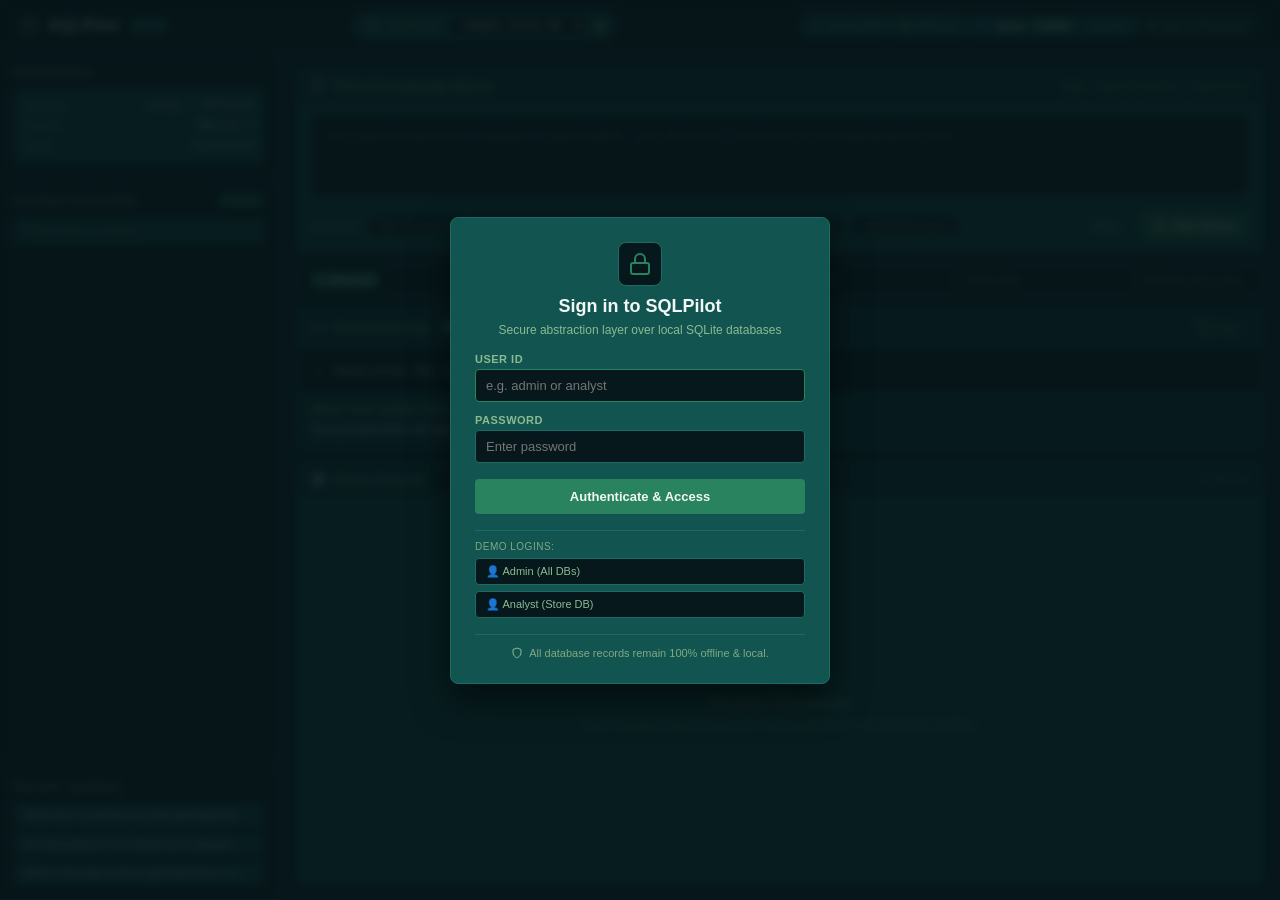
==== public/index.html @ c1fac446 "feat: add OpenAI and Claude providers, polish UI, and enable Vercel deployment" ====
<!DOCTYPE html>
<html lang="en">
<head>
  <meta charset="UTF-8">
  <meta name="viewport" content="width=device-width, initial-scale=1.0">
  <title>SQLPilot — Database Workspace</title>
  <link rel="stylesheet" href="styles.css?v=2.4">
</head>
<body>
  <div class="app-layout">
    <!-- Top Application Bar -->
    <header class="app-header">
      <div class="header-brand">
        <span class="brand-icon">
          <svg width="18" height="18" viewBox="0 0 24 24" fill="none" stroke="currentColor" stroke-width="2" stroke-linecap="round" stroke-linejoin="round">
            <ellipse cx="12" cy="5" rx="9" ry="3"></ellipse>
            <path d="M21 12c0 1.66-4 3-9 3s-9-1.34-9-3"></path>
            <path d="M3 5v14c0 1.66 4 3 9 3s9-1.34 9-3V5"></path>
          </svg>
        </span>
        <h1 class="brand-title">SQLPilot</h1>
        <span class="app-version">v2.0</span>
      </div>

      <div class="header-center">
        <!-- Database Switcher Dropdown -->
        <div class="active-db-pill">
          <span class="db-icon">
            <svg width="14" height="14" viewBox="0 0 24 24" fill="none" stroke="currentColor" stroke-width="2">
              <rect x="3" y="3" width="18" height="18" rx="2" ry="2"></rect>
              <line x1="3" y1="9" x2="21" y2="9"></line>
              <line x1="9" y1="21" x2="9" y2="9"></line>
            </svg>
          </span>
          <span class="db-label">Database:</span>
          <select id="dbSelect" class="db-select" title="Switch Authorized Database">
            <option value="sample_store.db">sample_store.db</option>
          </select>
          <span class="status-indicator-dot connected" id="dbStatusDot" title="Connected"></span>
        </div>
      </div>

      <div class="header-status">
        <!-- Connect / Upload DB Button -->
        <button class="btn-header-action" id="btnOpenUploadModal" title="Connect your custom SQLite database">
          <svg width="13" height="13" viewBox="0 0 24 24" fill="none" stroke="currentColor" stroke-width="2">
            <path d="M21 15v4a2 2 0 0 1-2 2H5a2 2 0 0 1-2-2v-4"></path>
            <polyline points="17 8 12 3 7 8"></polyline>
            <line x1="12" y1="3" x2="12" y2="15"></line>
          </svg>
          <span>Upload DB</span>
        </button>

        <!-- User LLM Settings Button -->
        <button class="btn-header-action" id="btnOpenSettingsModal" title="Configure your own LLM API Key">
          <svg width="13" height="13" viewBox="0 0 24 24" fill="none" stroke="currentColor" stroke-width="2">
            <circle cx="12" cy="12" r="3"></circle>
            <path d="M19.4 15a1.65 1.65 0 0 0 .33 1.82l.06.06a2 2 0 0 1 0 2.83 2 2 0 0 1-2.83 0l-.06-.06a1.65 1.65 0 0 0-1.82-.33 1.65 1.65 0 0 0-1 1.51V21a2 2 0 0 1-2 2 2 2 0 0 1-2-2v-.09A1.65 1.65 0 0 0 9 19.4a1.65 1.65 0 0 0-1.82.33l-.06.06a2 2 0 0 1-2.83 0 2 2 0 0 1 0-2.83l.06-.06a1.65 1.65 0 0 0 .33-1.82 1.65 1.65 0 0 0-1.51-1H3a2 2 0 0 1-2-2 2 2 0 0 1 2-2h.09A1.65 1.65 0 0 0 4.6 9a1.65 1.65 0 0 0-.33-1.82l-.06-.06a2 2 0 0 1 0-2.83 2 2 0 0 1 2.83 0l.06.06a1.65 1.65 0 0 0 1.82.33H9a1.65 1.65 0 0 0 1-1.51V3a2 2 0 0 1 2-2 2 2 0 0 1 2 2v.09a1.65 1.65 0 0 0 1 1.51 1.65 1.65 0 0 0 1.82-.33l.06-.06a2 2 0 0 1 2.83 0 2 2 0 0 1 0 2.83l-.06.06a1.65 1.65 0 0 0-.33 1.82V9a1.65 1.65 0 0 0 1.51 1H21a2 2 0 0 1 2 2 2 2 0 0 1-2 2h-.09a1.65 1.65 0 0 0-1.51 1z"></path>
          </svg>
          <span>API Key</span>
        </button>

        <!-- User Profile & Logout -->
        <div class="user-badge" id="userBadge">
          <span class="user-avatar">👤</span>
          <span class="user-name" id="userName">admin</span>
          <span class="role-tag" id="userRole">Admin</span>
          <button class="btn-logout" id="btnLogout" title="Log out of SQLPilot">Log out</button>
        </div>

        <span class="system-status-badge" id="systemStateBadge">
          <span class="status-dot"></span>
          <span id="systemStateText">Ready</span>
        </span>
      </div>
    </header>

    <!-- Workspace Body: Sidebar + Query Console -->
    <div class="workspace-body">
      <!-- Left Sidebar: Workspace & Schema Explorer -->
      <aside class="sidebar">
        <div class="sidebar-section">
          <div class="sidebar-header">
            <span class="sidebar-title">Workspace</span>
          </div>

          <div class="workspace-card">
            <div class="workspace-card-row">
              <span class="meta-label">Storage</span>
              <span class="meta-value">Local / Offline</span>
            </div>
            <div class="workspace-card-row">
              <span class="meta-label">Dialect</span>
              <span class="meta-value">SQLite 3</span>
            </div>
            <div class="workspace-card-row">
              <span class="meta-label">State</span>
              <span class="status-text connected" id="connectionStateLabel">Connected</span>
            </div>
          </div>
        </div>

        <!-- Schema / Table Explorer -->
        <div class="sidebar-section schema-section">
          <div class="sidebar-header">
            <span class="sidebar-title">Schema Explorer</span>
            <span class="table-count-badge" id="tableCountBadge">5 tables</span>
          </div>

          <div class="schema-search-container">
            <input type="text" id="schemaSearchInput" class="schema-search-input" placeholder="Filter tables or columns...">
          </div>

          <div class="schema-tree" id="schemaTree">
            <!-- Dynamically populated tables & columns -->
          </div>
        </div>

        <!-- Recent Queries -->
        <div class="sidebar-section recent-section">
          <div class="sidebar-header">
            <span class="sidebar-title">Recent Queries</span>
          </div>
          <div class="recent-list" id="recentList">
            <!-- Dynamically populated or default chips -->
          </div>
        </div>
      </aside>

      <!-- Main Query Console -->
      <main class="query-console">
        <!-- Natural-Language Query Box -->
        <section class="console-card prompt-card">
          <div class="card-header">
            <div class="card-header-left">
              <svg width="15" height="15" viewBox="0 0 24 24" fill="none" stroke="currentColor" stroke-width="2">
                <path d="M21 15a2 2 0 0 1-2 2H7l-4 4V5a2 2 0 0 1 2-2h14a2 2 0 0 1 2 2z"></path>
              </svg>
              <h2 class="card-title">Natural-Language Query</h2>
            </div>
            <span class="hint-text">Shift + Enter for new line • Enter to run</span>
          </div>

          <div class="input-wrapper">
            <textarea
              id="queryInput"
              class="query-textarea"
              placeholder="Ask a question about your database in plain English... (e.g. Show top 5 customers by total spending this year)"
              rows="3"
            ></textarea>
          </div>

          <div class="prompt-footer">
            <div class="sample-queries" id="sampleQueriesBar">
              <span class="sample-label">Examples:</span>
              <button class="sample-chip" data-sample="read">Top 5 customers</button>
              <button class="sample-chip" data-sample="filter">Electronics products</button>
              <button class="sample-chip" data-sample="dml">Update stock quantity</button>
              <button class="sample-chip" data-sample="destructive">Drop table payments</button>
              <button class="sample-chip" data-sample="error">Invalid table query</button>
            </div>

            <div class="action-buttons">
              <button class="btn btn-secondary" id="btnClearPrompt">Clear</button>
              <button class="btn btn-primary" id="btnRunQuery">
                <svg width="14" height="14" viewBox="0 0 24 24" fill="none" stroke="currentColor" stroke-width="2">
                  <polygon points="5 3 19 12 5 21 5 3"></polygon>
                </svg>
                <span>Run Query</span>
              </button>
            </div>
          </div>
        </section>

        <!-- Progress / Workflow Bar -->
        <div class="workflow-stepper" id="workflowStepper">
          <div class="step-item active" id="stepInput">1. Request</div>
          <div class="step-arrow">→</div>
          <div class="step-item" id="stepGen">2. Schema Retrieval &amp; SQL</div>
          <div class="step-arrow">→</div>
          <div class="step-item" id="stepVal">3. SQLGlot Validation</div>
          <div class="step-arrow">→</div>
          <div class="step-item" id="stepSafety">4. Safety Gate</div>
          <div class="step-arrow">→</div>
          <div class="step-item" id="stepExec">5. Database Execution</div>
        </div>

        <!-- Generated SQL Display Panel -->
        <section class="console-card sql-card" id="sqlPanel">
          <div class="card-header">
            <div class="card-header-left">
              <svg width="15" height="15" viewBox="0 0 24 24" fill="none" stroke="currentColor" stroke-width="2">
                <polyline points="16 18 22 12 16 6"></polyline>
                <polyline points="8 6 2 12 8 18"></polyline>
              </svg>
              <h2 class="card-title">Generated SQL</h2>
              <span class="safety-badge" id="safetyBadge">READ</span>
            </div>

            <div class="card-header-right">
              <button class="btn-icon" id="btnCopySql" title="Copy SQL to Clipboard">
                <svg width="14" height="14" viewBox="0 0 24 24" fill="none" stroke="currentColor" stroke-width="2">
                  <rect x="9" y="9" width="13" height="13" rx="2" ry="2"></rect>
                  <path d="M5 15H4a2 2 0 0 1-2-2V4a2 2 0 0 1 2-2h9a2 2 0 0 1 2 2v1"></path>
                </svg>
                <span id="copyBtnText">Copy</span>
              </button>
            </div>
          </div>

          <div class="sql-code-container">
            <pre><code id="generatedSqlText">-- Generated SQL will appear here</code></pre>
          </div>

          <!-- Plain-English Explanation -->
          <div class="explanation-box" id="explanationBox">
            <div class="explanation-title">What this query does:</div>
            <p id="explanationText" class="explanation-content">
              Query explanation will appear here after generation.
            </p>
          </div>

          <!-- Human-in-the-Loop Modification Approval Gate Banner -->
          <div class="approval-gate-banner hidden" id="approvalGateBanner">
            <div class="approval-header">
              <span class="warning-icon" id="approvalWarningIcon">⚠️</span>
              <div class="approval-title" id="approvalBannerTitle">
                Permission Required for Database Modification
              </div>
            </div>

            <div class="approval-impact" id="approvalImpactDetails">
              <div class="impact-heading">Impact Assessment:</div>
              <ul class="impact-list" id="impactList">
                <li>Data rows will be modified in target table.</li>
              </ul>
            </div>

            <div class="approval-prompt-line">
              <span id="approvalPromptText">Do you want to execute this query against the local database?</span>
            </div>

            <div class="approval-actions">
              <button class="btn btn-reject" id="btnRejectQuery">
                <svg width="14" height="14" viewBox="0 0 24 24" fill="none" stroke="currentColor" stroke-width="2">
                  <line x1="18" y1="6" x2="6" y2="18"></line>
                  <line x1="6" y1="6" x2="18" y2="18"></line>
                </svg>
                <span>No, Cancel</span>
              </button>
              <button class="btn btn-approve" id="btnApproveQuery">
                <svg width="14" height="14" viewBox="0 0 24 24" fill="none" stroke="currentColor" stroke-width="2">
                  <polyline points="20 6 9 17 4 12"></polyline>
                </svg>
                <span>Yes, Execute</span>
              </button>
            </div>
          </div>
        </section>

        <!-- Query Results Display Panel -->
        <section class="console-card results-card" id="resultsPanel">
          <div class="card-header">
            <div class="card-header-left">
              <svg width="15" height="15" viewBox="0 0 24 24" fill="none" stroke="currentColor" stroke-width="2">
                <rect x="3" y="3" width="18" height="18" rx="2" ry="2"></rect>
                <line x1="3" y1="9" x2="21" y2="9"></line>
                <line x1="3" y1="15" x2="21" y2="15"></line>
                <line x1="9" y1="3" x2="9" y2="21"></line>
                <line x1="15" y1="3" x2="15" y2="21"></line>
              </svg>
              <h2 class="card-title">Query Results</h2>
              <span class="row-count-badge" id="resultRowCountBadge">0 rows</span>
            </div>

            <div class="card-header-right">
              <span class="metric-badge" id="executionTimeBadge">0.00 ms</span>
            </div>
          </div>

          <!-- Empty State -->
          <div class="state-container empty-state" id="emptyState">
            <svg width="36" height="36" viewBox="0 0 24 24" fill="none" stroke="currentColor" stroke-width="1.5">
              <circle cx="12" cy="12" r="10"></circle>
              <line x1="12" y1="8" x2="12" y2="12"></line>
              <line x1="12" y1="16" x2="12.01" y2="16"></line>
            </svg>
            <p class="state-title">No query executed yet</p>
            <p class="state-subtitle">Enter a question above or pick one of the sample queries to inspect the workflow.</p>
          </div>

          <!-- Loading State -->
          <div class="state-container loading-state hidden" id="loadingState">
            <div class="loading-spinner"></div>
            <p class="state-title" id="loadingStateTitle">Analyzing schema and generating SQL...</p>
            <p class="state-subtitle">Zero database records leave your local machine.</p>
          </div>

          <!-- Error State -->
          <div class="state-container error-state hidden" id="errorState">
            <div class="error-icon-box">
              <svg width="24" height="24" viewBox="0 0 24 24" fill="none" stroke="currentColor" stroke-width="2">
                <polygon points="7.86 2 16.14 2 22 7.86 22 16.14 16.14 22 7.86 22 2 16.14 2 7.86 7.86 2"></polygon>
                <line x1="12" y1="8" x2="12" y2="12"></line>
                <line x1="12" y1="16" x2="12.01" y2="16"></line>
              </svg>
            </div>
            <p class="error-title" id="errorTitle">Query Error</p>
            <p class="error-message" id="errorMessage">An error occurred during execution.</p>
          </div>

          <!-- Tabular Results Table -->
          <div class="table-scroll-wrapper hidden" id="resultsTableContainer">
            <table class="results-table" id="resultsTable">
              <thead id="resultsTableHead"></thead>
              <tbody id="resultsTableBody"></tbody>
            </table>
          </div>
        </section>
      </main>
    </div>
  </div>

  <!-- Authentication / Login Modal -->
  <div class="auth-modal-overlay hidden" id="authModal">
    <div class="auth-modal-card">
      <div class="auth-modal-header">
        <div class="auth-brand-icon">
          <svg width="24" height="24" viewBox="0 0 24 24" fill="none" stroke="currentColor" stroke-width="2">
            <rect x="3" y="11" width="18" height="11" rx="2" ry="2"></rect>
            <path d="M7 11V7a5 5 0 0 1 10 0v4"></path>
          </svg>
        </div>
        <h2 class="auth-modal-title">Sign in to SQLPilot</h2>
        <p class="auth-modal-subtitle">Secure abstraction layer over local SQLite databases</p>
      </div>

      <form id="authForm" class="auth-form" onsubmit="return false;">
        <div class="form-group">
          <label for="loginUsername" class="form-label">User ID</label>
          <input type="text" id="loginUsername" class="form-input" placeholder="e.g. admin or analyst" autocomplete="username" required>
        </div>

        <div class="form-group">
          <label for="loginPassword" class="form-label">Password</label>
          <input type="password" id="loginPassword" class="form-input" placeholder="Enter password" autocomplete="current-password" required>
        </div>

        <div class="auth-error-box hidden" id="authErrorBox">
          <span class="auth-error-msg" id="authErrorMsg">Invalid credentials</span>
        </div>

        <button type="submit" id="btnLoginSubmit" class="btn-auth-submit">
          <span>Authenticate & Access</span>
        </button>

        <!-- Quick Demo Credentials Chips -->
        <div class="quick-credentials">
          <span class="quick-cred-label">Demo Logins:</span>
          <button type="button" class="btn-cred-chip" id="btnCredAdmin">👤 Admin (All DBs)</button>
          <button type="button" class="btn-cred-chip" id="btnCredAnalyst">👤 Analyst (Store DB)</button>
        </div>
      </form>

      <div class="auth-modal-footer">
        <svg width="12" height="12" viewBox="0 0 24 24" fill="none" stroke="currentColor" stroke-width="2">
          <path d="M12 22s8-4 8-10V5l-8-3-8 3v7c0 6 8 10 8 10z"></path>
        </svg>
        <span>All database records remain 100% offline & local.</span>
      </div>
    </div>
  </div>

  <!-- Upload Database Modal -->
  <div class="auth-modal-overlay hidden" id="uploadModal">
    <div class="auth-modal-card">
      <div class="modal-card-top">
        <h2 class="auth-modal-title">Connect Custom Database</h2>
        <button type="button" class="btn-modal-close" id="btnCloseUploadModal" title="Close">✕</button>
      </div>
      <p class="auth-modal-subtitle">Upload your SQLite database (.db, .sqlite). Stored in your private tenant workspace.</p>

      <form id="uploadForm" class="auth-form" onsubmit="return false;">
        <div class="file-dropzone" id="fileDropzone">
          <svg width="32" height="32" viewBox="0 0 24 24" fill="none" stroke="currentColor" stroke-width="1.5">
            <path d="M21 15v4a2 2 0 0 1-2 2H5a2 2 0 0 1-2-2v-4"></path>
            <polyline points="17 8 12 3 7 8"></polyline>
            <line x1="12" y1="3" x2="12" y2="15"></line>
          </svg>
          <p class="dropzone-text" id="dropzoneText">Click to select or drag SQLite file here</p>
          <span class="dropzone-hint">.db, .sqlite, .sqlite3 (Max 50MB)</span>
          <input type="file" id="dbFileInput" accept=".db,.sqlite,.sqlite3" style="display:none;">
        </div>

        <div class="auth-error-box hidden" id="uploadErrorBox">
          <span class="auth-error-msg" id="uploadErrorMsg"></span>
        </div>

        <button type="button" id="btnUploadSubmit" class="btn-auth-submit" disabled>
          <span>Upload & Connect</span>
        </button>
      </form>

      <div class="auth-modal-footer">
        <svg width="12" height="12" viewBox="0 0 24 24" fill="none" stroke="currentColor" stroke-width="2">
          <path d="M12 22s8-4 8-10V5l-8-3-8 3v7c0 6 8 10 8 10z"></path>
        </svg>
        <span>Zero tuples or records will ever be sent to LLMs or vector indices.</span>
      </div>
    </div>
  </div>

  <!-- User LLM Provider Settings Modal -->
  <div class="auth-modal-overlay hidden" id="settingsModal">
    <div class="auth-modal-card">
      <div class="modal-card-top">
        <h2 class="auth-modal-title">LLM Provider Settings</h2>
        <button type="button" class="btn-modal-close" id="btnCloseSettingsModal" title="Close">✕</button>
      </div>
      <p class="auth-modal-subtitle">Bring your own API key. Keys stay in your browser's private localStorage.</p>

      <form id="settingsForm" class="auth-form" onsubmit="return false;">
        <div class="form-group">
          <label for="settingProvider" class="form-label">Provider</label>
          <select id="settingProvider" class="form-input">
            <option value="groq">Groq Cloud (High Speed, Free Tier Available)</option>
            <option value="openai">OpenAI (GPT-4o, GPT-4o-mini, o1, o3-mini)</option>
            <option value="claude">Anthropic Claude (Claude 3.7 Sonnet, 3.5 Sonnet, 3.5 Haiku)</option>
            <option value="gemini">Google Gemini (Gemini 2.5 Flash / 2.0)</option>
          </select>
        </div>

        <div class="form-group">
          <label for="settingApiKey" class="form-label">Your API Key</label>
          <input type="password" id="settingApiKey" class="form-input" placeholder="gsk_..., sk-..., sk-ant-..., or AIza..." autocomplete="off">
        </div>

        <div class="form-group">
          <label for="settingModel" class="form-label">Model (Optional)</label>
          <input type="text" id="settingModel" class="form-input" placeholder="Leave empty for recommended default, or specify custom model">
        </div>

        <div class="auth-error-box hidden" id="settingsStatusBox">
          <span class="auth-error-msg" id="settingsStatusMsg"></span>
        </div>

        <div class="modal-button-row">
          <button type="button" id="btnSaveSettings" class="btn-auth-submit" style="flex:1;">
            <span>Save Settings</span>
          </button>
          <button type="button" id="btnClearSettings" class="btn-secondary" style="padding:10px 14px;">
            <span>Clear</span>
          </button>
        </div>
      </form>

      <div class="auth-modal-footer">
        <svg width="12" height="12" viewBox="0 0 24 24" fill="none" stroke="currentColor" stroke-width="2">
          <circle cx="12" cy="12" r="10"></circle>
          <line x1="12" y1="16" x2="12" y2="12"></line>
          <line x1="12" y1="8" x2="12.01" y2="8"></line>
        </svg>
        <span>Custom API keys are sent via request headers and override server defaults.</span>
      </div>
    </div>
  </div>

  <script src="app.js?v=2.5"></script>
</body>
</html>
---- public/styles.css ----
/* ==========================================================================
   SQLPilot Web — Workspace Design System
   Exact Color Palette:
     Primary dark background:          #092328
     Secondary surface / panel:        #12544F
     Accent / active state:            #2A835F
     Light text / secondary highlight: #8BBB92
   ========================================================================== */

:root {
  --bg-primary: #092328;
  --surface-panel: #12544F;
  --accent-active: #2A835F;
  --text-light: #8BBB92;

  /* Restrained neutrals & contextual tones */
  --bg-darker: #06181C;
  --surface-hover: #17655F;
  --border-subtle: #1D6B64;
  --border-focus: #2A835F;
  --text-white: #F0F7F4;
  --text-muted: #7FA985;
  --code-bg: #06191D;

  /* Safety Level Colors */
  --badge-read: #2A835F;
  --badge-dml: #C58F28;
  --badge-ddl: #D97724;
  --badge-destructive: #C93B3B;

  /* Typography */
  --font-sans: -apple-system, BlinkMacSystemFont, "Segoe UI", Roboto, Helvetica, Arial, sans-serif;
  --font-mono: ui-monospace, SFMono-Regular, Menlo, Monaco, Consolas, "Liberation Mono", "Courier New", monospace;
}

* {
  box-sizing: border-box;
  margin: 0;
  padding: 0;
}

body {
  font-family: var(--font-sans);
  background-color: var(--bg-primary);
  color: var(--text-white);
  min-height: 100vh;
  overflow-x: hidden;
  -webkit-font-smoothing: antialiased;
}

/* Layout Container */
.app-layout {
  display: flex;
  flex-direction: column;
  height: 100vh;
  overflow: hidden;
}

/* Top Application Header */
.app-header {
  display: flex;
  align-items: center;
  justify-content: space-between;
  padding: 0 20px;
  height: 52px;
  background-color: var(--bg-darker);
  border-bottom: 1px solid var(--border-subtle);
  flex-shrink: 0;
}

.header-brand {
  display: flex;
  align-items: center;
  gap: 10px;
}

.brand-icon {
  color: var(--text-light);
  display: flex;
  align-items: center;
}

.brand-title {
  font-size: 16px;
  font-weight: 700;
  letter-spacing: 0.5px;
  color: var(--text-white);
}

.app-version {
  font-size: 11px;
  font-family: var(--font-mono);
  background-color: var(--surface-panel);
  color: var(--text-light);
  padding: 2px 6px;
  border-radius: 4px;
}

.header-center {
  display: flex;
  align-items: center;
}

.active-db-pill {
  display: flex;
  align-items: center;
  gap: 8px;
  background-color: var(--surface-panel);
  border: 1px solid var(--border-subtle);
  padding: 4px 12px;
  border-radius: 16px;
  font-size: 12px;
}

.db-icon {
  color: var(--text-light);
  display: flex;
  align-items: center;
}

.db-label {
  color: var(--text-muted);
}

.active-db-pill strong {
  color: var(--text-white);
  font-family: var(--font-mono);
}

.status-indicator-dot {
  width: 8px;
  height: 8px;
  border-radius: 50%;
  display: inline-block;
}

.status-indicator-dot.connected {
  background-color: var(--text-light);
  box-shadow: 0 0 6px var(--text-light);
}

.header-status {
  display: flex;
  align-items: center;
}

.system-status-badge {
  display: flex;
  align-items: center;
  gap: 6px;
  font-size: 12px;
  color: var(--text-light);
  background-color: rgba(42, 131, 95, 0.2);
  border: 1px solid var(--accent-active);
  padding: 3px 10px;
  border-radius: 12px;
}

.system-status-badge .status-dot {
  width: 6px;
  height: 6px;
  border-radius: 50%;
  background-color: var(--text-light);
}

/* Workspace Body: Sidebar + Console */
.workspace-body {
  display: flex;
  flex: 1;
  overflow: hidden;
}

/* Sidebar */
.sidebar {
  width: 280px;
  background-color: var(--bg-darker);
  border-right: 1px solid var(--border-subtle);
  display: flex;
  flex-direction: column;
  overflow-y: auto;
  flex-shrink: 0;
}

.sidebar-section {
  padding: 14px;
  border-bottom: 1px solid var(--border-subtle);
}

.sidebar-header {
  display: flex;
  align-items: center;
  justify-content: space-between;
  margin-bottom: 10px;
}

.sidebar-title {
  font-size: 11px;
  font-weight: 700;
  text-transform: uppercase;
  letter-spacing: 0.8px;
  color: var(--text-light);
}

.workspace-card {
  background-color: var(--surface-panel);
  border: 1px solid var(--border-subtle);
  border-radius: 6px;
  padding: 10px;
  font-size: 12px;
  display: flex;
  flex-direction: column;
  gap: 6px;
}

.workspace-card-row {
  display: flex;
  justify-content: space-between;
  align-items: center;
}

.meta-label {
  color: var(--text-muted);
}

.meta-value {
  color: var(--text-white);
  font-family: var(--font-mono);
}

.status-text.connected {
  color: var(--text-light);
  font-weight: 600;
}

/* Schema Explorer */
.schema-section {
  flex: 1;
  display: flex;
  flex-direction: column;
  min-height: 0;
  overflow: hidden;
}

.table-count-badge {
  font-size: 10px;
  background-color: var(--surface-panel);
  color: var(--text-light);
  padding: 2px 6px;
  border-radius: 4px;
}

.schema-search-container {
  margin-bottom: 10px;
}

.schema-search-input {
  width: 100%;
  background-color: var(--surface-panel);
  border: 1px solid var(--border-subtle);
  border-radius: 4px;
  color: var(--text-white);
  padding: 6px 10px;
  font-size: 11px;
  outline: none;
}

.schema-search-input:focus {
  border-color: var(--accent-active);
}

.schema-tree {
  flex: 1;
  min-height: 0;
  overflow-y: auto;
  overflow-x: hidden;
  display: flex;
  flex-direction: column;
  gap: 6px;
  padding-right: 3px;
}

/* Custom Scrollbar for Schema Tree */
.schema-tree::-webkit-scrollbar {
  width: 5px;
}

.schema-tree::-webkit-scrollbar-track {
  background: rgba(9, 35, 40, 0.4);
  border-radius: 3px;
}

.schema-tree::-webkit-scrollbar-thumb {
  background: var(--surface-panel);
  border-radius: 3px;
}

.schema-tree::-webkit-scrollbar-thumb:hover {
  background: var(--accent-active);
}

/* Individual Table Card: flex-shrink 0 ensures rows never squash */
.schema-table-item {
  width: 100%;
  box-sizing: border-box;
  flex-shrink: 0;
  border: 1px solid var(--border-subtle);
  border-radius: 5px;
  background-color: var(--surface-panel);
  display: flex;
  flex-direction: column;
  transition: border-color 0.18s ease, background-color 0.18s ease;
}

.schema-table-item:hover {
  border-color: rgba(42, 131, 95, 0.8);
}

.schema-table-item.expanded {
  border-color: var(--accent-active);
  background-color: rgba(18, 84, 79, 0.35);
  box-shadow: 0 2px 8px rgba(0, 0, 0, 0.25);
}

/* Table Header (Clickable full-width row with zero UA button styling) */
.schema-table-header {
  appearance: none;
  -webkit-appearance: none;
  -moz-appearance: none;
  width: 100%;
  box-sizing: border-box;
  display: flex;
  align-items: center;
  justify-content: space-between;
  padding: 8px 10px;
  background: transparent;
  background-color: transparent;
  border: none;
  outline: none;
  color: var(--text-white);
  cursor: pointer;
  user-select: none;
  border-radius: 5px;
  font-family: inherit;
  font-size: inherit;
  line-height: normal;
  text-align: left;
  transition: background-color 0.15s ease;
}

.schema-table-header:hover {
  background-color: rgba(42, 131, 95, 0.2);
}

.table-header-left {
  display: flex;
  align-items: center;
  gap: 8px;
  min-width: 0;
  flex: 1;
}

.table-toggle-arrow {
  display: inline-flex;
  align-items: center;
  justify-content: center;
  color: var(--text-light);
  transition: transform 0.2s cubic-bezier(0.4, 0, 0.2, 1);
  flex-shrink: 0;
}

.table-icon {
  color: #8BBB92;
  display: inline-flex;
  align-items: center;
  flex-shrink: 0;
  opacity: 0.95;
}

.table-name {
  font-family: var(--font-mono);
  font-size: 12px;
  font-weight: 600;
  color: var(--text-white);
  overflow: hidden;
  text-overflow: ellipsis;
  white-space: nowrap;
}

.table-col-count {
  font-size: 10px;
  color: var(--text-light);
  background-color: rgba(9, 35, 40, 0.7);
  padding: 2px 7px;
  border-radius: 10px;
  border: 1px solid var(--border-subtle);
  flex-shrink: 0;
  margin-left: 6px;
  font-variant-numeric: tabular-nums;
}

/* Expanded Column List */
.schema-col-list {
  display: none;
  background-color: rgba(6, 21, 24, 0.75);
  border-top: 1px solid var(--border-subtle);
  flex-direction: column;
  padding: 4px 6px;
  gap: 2px;
  box-sizing: border-box;
  animation: schemaListFadeIn 0.18s ease-out;
}

@keyframes schemaListFadeIn {
  from {
    opacity: 0;
    transform: translateY(-3px);
  }
  to {
    opacity: 1;
    transform: translateY(0);
  }
}

.schema-table-item.expanded .schema-col-list {
  display: flex;
}

/* Individual Column Row */
.schema-col-row {
  display: flex;
  align-items: center;
  justify-content: space-between;
  padding: 4px 6px;
  border-radius: 3px;
  font-size: 11px;
  transition: background-color 0.12s ease;
  border-bottom: 1px solid rgba(18, 84, 79, 0.22);
  box-sizing: border-box;
}

.schema-col-row:last-child {
  border-bottom: none;
}

.schema-col-row:hover {
  background-color: rgba(42, 131, 95, 0.18);
}

.col-left {
  display: flex;
  align-items: baseline;
  gap: 6px;
  min-width: 0;
  flex: 1;
  overflow: hidden;
}

.col-name {
  font-family: var(--font-mono);
  font-weight: 600;
  font-size: 11px;
  color: #d8f3e5;
  white-space: nowrap;
  overflow: hidden;
  text-overflow: ellipsis;
}

.col-type {
  font-family: var(--font-mono);
  font-size: 9.5px;
  color: var(--text-light);
  opacity: 0.85;
  white-space: nowrap;
  flex-shrink: 0;
}

/* Attribute Tags / Badges Container */
.col-tags {
  display: flex;
  align-items: center;
  gap: 3px;
  flex-shrink: 0;
  margin-left: 6px;
}

/* Individual Tag Styles */
.col-tag {
  font-size: 8.5px;
  font-weight: 700;
  padding: 1px 4px;
  border-radius: 3px;
  line-height: 1.2;
  letter-spacing: 0.3px;
  white-space: nowrap;
  text-transform: uppercase;
}

/* Primary Key: Distinct Accent */
.tag-pk {
  background-color: var(--accent-active);
  color: #ffffff;
  box-shadow: 0 0 4px rgba(42, 131, 95, 0.4);
}

/* Unique: Light Teal Outline */
.tag-unique {
  background-color: rgba(139, 187, 146, 0.18);
  color: #8BBB92;
  border: 1px solid rgba(139, 187, 146, 0.5);
}

/* Not Null: Muted Surface Badge */
.tag-notnull {
  background-color: rgba(18, 84, 79, 0.65);
  color: #bce9cc;
  border: 1px solid rgba(42, 131, 95, 0.4);
}

/* Foreign Key */
.tag-fk {
  background-color: rgba(9, 35, 40, 0.85);
  color: var(--text-light);
  border: 1px solid var(--border-subtle);
  font-size: 8px;
  max-width: 95px;
  overflow: hidden;
  text-overflow: ellipsis;
}

/* Recent Queries */
.recent-section {
  max-height: 180px;
  overflow: hidden;
  display: flex;
  flex-direction: column;
}

.recent-list {
  display: flex;
  flex-direction: column;
  gap: 5px;
  overflow-y: auto;
}

.recent-item {
  background-color: var(--surface-panel);
  border: 1px solid var(--border-subtle);
  border-radius: 4px;
  padding: 5px 8px;
  font-size: 11px;
  color: var(--text-white);
  cursor: pointer;
  white-space: nowrap;
  overflow: hidden;
  text-overflow: ellipsis;
  text-align: left;
  transition: background-color 0.15s ease;
}

.recent-item:hover {
  background-color: var(--surface-hover);
  border-color: var(--accent-active);
}

/* Query Console (Main Panel) */
.query-console {
  flex: 1;
  display: flex;
  flex-direction: column;
  padding: 16px;
  gap: 12px;
  overflow-y: auto;
}

/* Console Card Base */
.console-card {
  background-color: var(--surface-panel);
  border: 1px solid var(--border-subtle);
  border-radius: 6px;
  overflow: hidden;
  flex-shrink: 0;
}

.card-header {
  display: flex;
  align-items: center;
  justify-content: space-between;
  padding: 9px 14px;
  background-color: rgba(9, 35, 40, 0.5);
  border-bottom: 1px solid var(--border-subtle);
}

.card-header-left {
  display: flex;
  align-items: center;
  gap: 8px;
}

.card-header-right {
  display: flex;
  align-items: center;
  gap: 8px;
}

.card-title {
  font-size: 13px;
  font-weight: 600;
  color: var(--text-light);
  letter-spacing: 0.3px;
}

.hint-text {
  font-size: 11px;
  color: var(--text-muted);
}

/* Prompt Card */
.prompt-card .input-wrapper {
  padding: 12px 14px 4px 14px;
}

.query-textarea {
  width: 100%;
  background-color: var(--bg-darker);
  border: 1px solid var(--border-subtle);
  border-radius: 4px;
  color: var(--text-white);
  padding: 10px 12px;
  font-size: 13px;
  font-family: var(--font-sans);
  line-height: 1.5;
  resize: vertical;
  outline: none;
  min-height: 68px;
}

.query-textarea:focus {
  border-color: var(--accent-active);
  box-shadow: 0 0 0 1px var(--accent-active);
}

.prompt-footer {
  display: flex;
  align-items: center;
  justify-content: space-between;
  padding: 8px 14px 12px 14px;
  gap: 12px;
  flex-wrap: wrap;
}

.sample-queries {
  display: flex;
  align-items: center;
  gap: 6px;
  flex-wrap: wrap;
}

.sample-label {
  font-size: 11px;
  color: var(--text-muted);
}

.sample-chip {
  background-color: var(--bg-darker);
  border: 1px solid var(--border-subtle);
  color: var(--text-light);
  padding: 3px 8px;
  border-radius: 12px;
  font-size: 11px;
  cursor: pointer;
  transition: all 0.15s ease;
}

.sample-chip:hover {
  background-color: var(--accent-active);
  color: var(--text-white);
  border-color: var(--accent-active);
}

.action-buttons {
  display: flex;
  align-items: center;
  gap: 8px;
}

/* Workflow Stepper */
.workflow-stepper {
  display: flex;
  align-items: center;
  justify-content: space-between;
  padding: 6px 14px;
  background-color: var(--bg-darker);
  border: 1px solid var(--border-subtle);
  border-radius: 4px;
  font-size: 11px;
  color: var(--text-muted);
}

.step-item {
  padding: 2px 6px;
  border-radius: 3px;
}

.step-item.active {
  background-color: var(--accent-active);
  color: var(--text-white);
  font-weight: 600;
}

.step-item.completed {
  color: var(--text-light);
}

.step-arrow {
  color: var(--border-subtle);
  font-size: 12px;
}

/* Buttons */
.btn {
  display: inline-flex;
  align-items: center;
  gap: 6px;
  padding: 6px 12px;
  border-radius: 4px;
  font-size: 12px;
  font-weight: 600;
  cursor: pointer;
  border: 1px solid transparent;
  transition: all 0.15s ease;
}

.btn-primary {
  background-color: var(--accent-active);
  color: var(--text-white);
  border-color: var(--accent-active);
}

.btn-primary:hover {
  background-color: #339e73;
}

.btn-secondary {
  background-color: transparent;
  color: var(--text-muted);
  border-color: var(--border-subtle);
}

.btn-secondary:hover {
  background-color: var(--surface-hover);
  color: var(--text-white);
}

.btn-icon {
  background: none;
  border: 1px solid var(--border-subtle);
  color: var(--text-light);
  padding: 3px 7px;
  border-radius: 4px;
  display: inline-flex;
  align-items: center;
  gap: 4px;
  font-size: 11px;
  cursor: pointer;
  transition: all 0.15s ease;
}

.btn-icon:hover {
  background-color: var(--surface-hover);
  color: var(--text-white);
}

/* Generated SQL Panel */
.sql-card {
  display: flex;
  flex-direction: column;
}

.safety-badge {
  font-size: 10px;
  font-weight: 700;
  padding: 2px 6px;
  border-radius: 3px;
  background-color: var(--badge-read);
  color: var(--text-white);
  letter-spacing: 0.5px;
}

.safety-badge.read {
  background-color: var(--badge-read);
}

.safety-badge.dml {
  background-color: var(--badge-dml);
}

.safety-badge.ddl {
  background-color: var(--badge-ddl);
}

.safety-badge.destructive {
  background-color: var(--badge-destructive);
}

.sql-code-container {
  background-color: var(--code-bg);
  padding: 12px 14px;
  border-bottom: 1px solid var(--border-subtle);
  overflow-x: auto;
}

.sql-code-container pre {
  margin: 0;
  font-family: var(--font-mono);
  font-size: 13px;
  line-height: 1.5;
  color: var(--text-white);
}

.explanation-box {
  padding: 10px 14px;
  background-color: rgba(9, 35, 40, 0.3);
}

.explanation-title {
  font-size: 11px;
  font-weight: 600;
  color: var(--text-light);
  margin-bottom: 4px;
  text-transform: uppercase;
  letter-spacing: 0.4px;
}

.explanation-content {
  font-size: 12px;
  line-height: 1.5;
  color: var(--text-white);
}

/* Human Approval Banner */
.approval-gate-banner {
  background-color: rgba(197, 143, 40, 0.15);
  border-top: 1px solid var(--badge-dml);
  padding: 12px 14px;
  display: flex;
  flex-direction: column;
  gap: 8px;
}

.approval-gate-banner.destructive {
  background-color: rgba(201, 59, 59, 0.18);
  border-top: 1px solid var(--badge-destructive);
}

.approval-header {
  display: flex;
  align-items: center;
  gap: 8px;
}

.warning-icon {
  font-size: 16px;
}

.approval-title {
  font-size: 13px;
  font-weight: 700;
  color: #F8D072;
}

.approval-gate-banner.destructive .approval-title {
  color: #FFA5A5;
}

.approval-impact {
  font-size: 12px;
  color: var(--text-white);
}

.impact-heading {
  font-weight: 600;
  color: var(--text-light);
  margin-bottom: 3px;
}

.impact-list {
  padding-left: 20px;
  font-size: 11px;
  line-height: 1.5;
  color: var(--text-white);
}

.approval-prompt-line {
  font-size: 12px;
  font-weight: 600;
  color: var(--text-white);
  margin-top: 2px;
}

.approval-actions {
  display: flex;
  align-items: center;
  gap: 10px;
  margin-top: 4px;
}

.btn-approve {
  background-color: var(--accent-active);
  color: var(--text-white);
  border: 1px solid var(--accent-active);
  padding: 6px 14px;
  font-size: 12px;
  font-weight: 600;
  border-radius: 4px;
  cursor: pointer;
  display: inline-flex;
  align-items: center;
  gap: 6px;
}

.btn-approve:hover {
  background-color: #339e73;
}

.btn-reject {
  background-color: transparent;
  color: #FFA5A5;
  border: 1px solid rgba(201, 59, 59, 0.5);
  padding: 6px 14px;
  font-size: 12px;
  font-weight: 600;
  border-radius: 4px;
  cursor: pointer;
  display: inline-flex;
  align-items: center;
  gap: 6px;
}

.btn-reject:hover {
  background-color: rgba(201, 59, 59, 0.2);
}

/* Results Panel */
.results-card {
  flex: 1;
  display: flex;
  flex-direction: column;
  min-height: 220px;
}

.row-count-badge {
  font-size: 11px;
  background-color: var(--bg-darker);
  color: var(--text-light);
  padding: 2px 7px;
  border-radius: 10px;
  font-family: var(--font-mono);
}

.metric-badge {
  font-size: 11px;
  color: var(--text-muted);
  font-family: var(--font-mono);
}

/* State Views (Empty, Loading, Error) */
.state-container {
  display: flex;
  flex-direction: column;
  align-items: center;
  justify-content: center;
  padding: 30px;
  text-align: center;
  color: var(--text-muted);
  gap: 8px;
  flex: 1;
}

.state-title {
  font-size: 13px;
  font-weight: 600;
  color: var(--text-light);
}

.state-subtitle {
  font-size: 11px;
  color: var(--text-muted);
  max-width: 400px;
}

/* Loading Spinner */
.loading-spinner {
  width: 28px;
  height: 28px;
  border: 3px solid rgba(42, 131, 95, 0.3);
  border-top-color: var(--text-light);
  border-radius: 50%;
  animation: spin 0.8s linear infinite;
  margin-bottom: 6px;
}

@keyframes spin {
  to { transform: rotate(360deg); }
}

/* Error State */
.error-icon-box {
  color: #FFA5A5;
  margin-bottom: 4px;
}

.error-title {
  font-size: 13px;
  font-weight: 700;
  color: #FFA5A5;
}

.error-message {
  font-size: 12px;
  color: var(--text-white);
  font-family: var(--font-mono);
  background-color: var(--bg-darker);
  border: 1px solid rgba(201, 59, 59, 0.4);
  padding: 8px 12px;
  border-radius: 4px;
  max-width: 600px;
}

/* Results Data Table */
.table-scroll-wrapper {
  flex: 1;
  overflow: auto;
  max-height: 380px;
  background-color: var(--bg-darker);
}

.results-table {
  width: 100%;
  border-collapse: collapse;
  font-size: 12px;
  font-family: var(--font-mono);
  text-align: left;
}

.results-table th {
  background-color: #0c2b31;
  color: var(--text-light);
  font-weight: 600;
  padding: 8px 12px;
  border-bottom: 1px solid var(--border-subtle);
  position: sticky;
  top: 0;
  z-index: 1;
  white-space: nowrap;
}

.results-table td {
  padding: 7px 12px;
  border-bottom: 1px solid rgba(29, 107, 100, 0.3);
  color: var(--text-white);
  white-space: nowrap;
}

.results-table tr:hover td {
  background-color: rgba(42, 131, 95, 0.15);
}

/* Utility Hidden */
.hidden {
  display: none !important;
}

/* Custom Scrollbars */
::-webkit-scrollbar {
  width: 6px;
  height: 6px;
}

::-webkit-scrollbar-track {
  background: var(--bg-darker);
}

::-webkit-scrollbar-thumb {
  background: var(--border-subtle);
  border-radius: 3px;
}

::-webkit-scrollbar-thumb:hover {
  background: var(--accent-active);
}

/* ==========================================================================
   Phase 3: Database Switcher, Privacy Badge, User Profile & Auth Modal
   ========================================================================== */

/* Database Select Dropdown in Header */
.db-select {
  background-color: var(--bg-darker);
  color: var(--text-white);
  border: 1px solid var(--border-subtle);
  border-radius: 4px;
  padding: 2px 8px;
  font-size: 11px;
  font-family: var(--font-mono);
  font-weight: 600;
  cursor: pointer;
  outline: none;
  transition: border-color 0.15s ease;
}

.db-select:focus {
  border-color: var(--accent-active);
}

.db-select option {
  background-color: var(--bg-darker);
  color: var(--text-white);
}

/* Privacy Invariant Badge */
.privacy-badge {
  display: inline-flex;
  align-items: center;
  gap: 5px;
  padding: 3px 8px;
  border-radius: 4px;
  background-color: rgba(42, 131, 95, 0.18);
  border: 1px solid rgba(42, 131, 95, 0.45);
  color: var(--text-light);
  font-size: 11px;
  font-weight: 500;
}

.privacy-badge svg {
  stroke: var(--accent-active);
}

/* User Profile Badge */
.user-badge {
  display: inline-flex;
  align-items: center;
  gap: 6px;
  background-color: var(--surface-panel);
  border: 1px solid var(--border-subtle);
  border-radius: 4px;
  padding: 3px 8px;
  font-size: 11px;
}

.user-name {
  color: var(--text-white);
  font-weight: 600;
}

.role-tag {
  font-size: 9px;
  text-transform: uppercase;
  font-weight: 700;
  padding: 1px 4px;
  border-radius: 3px;
  background-color: var(--accent-active);
  color: var(--text-white);
  letter-spacing: 0.5px;
}

.btn-logout {
  background: none;
  border: none;
  color: var(--text-muted);
  font-size: 11px;
  cursor: pointer;
  padding: 1px 4px;
  border-radius: 3px;
  margin-left: 4px;
  transition: all 0.15s ease;
}

.btn-logout:hover {
  background-color: var(--surface-hover);
  color: var(--text-white);
}

/* Auth Modal Overlay & Card */
.auth-modal-overlay {
  position: fixed;
  inset: 0;
  background-color: rgba(6, 21, 24, 0.88);
  backdrop-filter: blur(4px);
  display: flex;
  align-items: center;
  justify-content: center;
  z-index: 9999;
}

.auth-modal-card {
  width: 100%;
  max-width: 380px;
  background-color: var(--surface-panel);
  border: 1px solid var(--border-subtle);
  border-radius: 8px;
  padding: 24px;
  box-shadow: 0 16px 36px rgba(0, 0, 0, 0.5);
  display: flex;
  flex-direction: column;
  gap: 16px;
}

.auth-modal-header {
  text-align: center;
  display: flex;
  flex-direction: column;
  align-items: center;
  gap: 6px;
}

.auth-brand-icon {
  width: 44px;
  height: 44px;
  border-radius: 8px;
  background-color: var(--bg-darker);
  border: 1px solid var(--border-subtle);
  display: flex;
  align-items: center;
  justify-content: center;
  color: var(--accent-active);
  margin-bottom: 4px;
}

.auth-modal-title {
  font-size: 18px;
  font-weight: 700;
  color: var(--text-white);
  margin: 0;
}

.auth-modal-subtitle {
  font-size: 12px;
  color: var(--text-light);
  margin: 0;
}

.auth-form {
  display: flex;
  flex-direction: column;
  gap: 12px;
}

.form-group {
  display: flex;
  flex-direction: column;
  gap: 4px;
}

.form-label {
  font-size: 11px;
  font-weight: 600;
  color: var(--text-light);
  text-transform: uppercase;
  letter-spacing: 0.5px;
}

.form-input {
  background-color: var(--bg-darker);
  border: 1px solid var(--border-subtle);
  border-radius: 4px;
  padding: 8px 10px;
  color: var(--text-white);
  font-size: 13px;
  outline: none;
  transition: border-color 0.15s ease;
}

.form-input:focus {
  border-color: var(--accent-active);
}

.auth-error-box {
  padding: 8px 10px;
  border-radius: 4px;
  background-color: rgba(184, 50, 50, 0.2);
  border: 1px solid rgba(184, 50, 50, 0.4);
  color: #ff9999;
  font-size: 12px;
  text-align: center;
}

.btn-auth-submit {
  background-color: var(--accent-active);
  color: var(--text-white);
  border: none;
  border-radius: 4px;
  padding: 10px;
  font-size: 13px;
  font-weight: 600;
  cursor: pointer;
  margin-top: 4px;
  transition: background-color 0.15s ease;
}

.btn-auth-submit:hover {
  background-color: #339e73;
}

.quick-credentials {
  display: flex;
  flex-direction: column;
  gap: 6px;
  margin-top: 4px;
  padding-top: 10px;
  border-top: 1px solid var(--border-subtle);
}

.quick-cred-label {
  font-size: 10px;
  color: var(--text-muted);
  text-transform: uppercase;
  letter-spacing: 0.5px;
}

.btn-cred-chip {
  background-color: var(--bg-darker);
  border: 1px solid var(--border-subtle);
  border-radius: 4px;
  color: var(--text-light);
  padding: 6px 10px;
  font-size: 11px;
  text-align: left;
  cursor: pointer;
  transition: all 0.15s ease;
}

.btn-cred-chip:hover {
  background-color: var(--surface-hover);
  border-color: var(--accent-active);
  color: var(--text-white);
}

.auth-modal-footer {
  display: flex;
  align-items: center;
  justify-content: center;
  gap: 6px;
  font-size: 11px;
  color: var(--text-muted);
  border-top: 1px solid var(--border-subtle);
  padding-top: 12px;
}

.auth-modal-footer svg {
  stroke: var(--text-light);
}

/* Header Action Buttons (Upload DB & Settings) */
.btn-header-action {
  display: inline-flex;
  align-items: center;
  gap: 5px;
  background-color: var(--surface-panel);
  border: 1px solid var(--border-subtle);
  border-radius: 4px;
  color: var(--text-light);
  padding: 4px 8px;
  font-size: 11px;
  font-weight: 500;
  cursor: pointer;
  transition: all 0.15s ease;
}

.btn-header-action:hover {
  background-color: var(--surface-hover);
  border-color: var(--accent-active);
  color: var(--text-white);
}

.btn-header-action svg {
  stroke: var(--text-light);
}

.btn-header-action:hover svg {
  stroke: var(--accent-active);
}

/* Modal Card Header Bar */
.modal-card-top {
  display: flex;
  align-items: center;
  justify-content: space-between;
}

.btn-modal-close {
  background: none;
  border: none;
  color: var(--text-muted);
  font-size: 14px;
  cursor: pointer;
  padding: 4px;
  border-radius: 4px;
  transition: all 0.15s ease;
}

.btn-modal-close:hover {
  background-color: var(--surface-hover);
  color: var(--text-white);
}

/* File Dropzone */
.file-dropzone {
  border: 2px dashed var(--border-subtle);
  border-radius: 6px;
  padding: 24px 16px;
  text-align: center;
  background-color: var(--bg-darker);
  cursor: pointer;
  transition: all 0.15s ease;
  display: flex;
  flex-direction: column;
  align-items: center;
  gap: 6px;
}

.file-dropzone:hover, .file-dropzone.dragover {
  border-color: var(--accent-active);
  background-color: rgba(42, 131, 95, 0.1);
}

.file-dropzone svg {
  stroke: var(--text-light);
}

.dropzone-text {
  font-size: 12px;
  font-weight: 600;
  color: var(--text-white);
  margin: 0;
}

.dropzone-hint {
  font-size: 11px;
  color: var(--text-muted);
}

.modal-button-row {
  display: flex;
  gap: 8px;
  align-items: center;
}
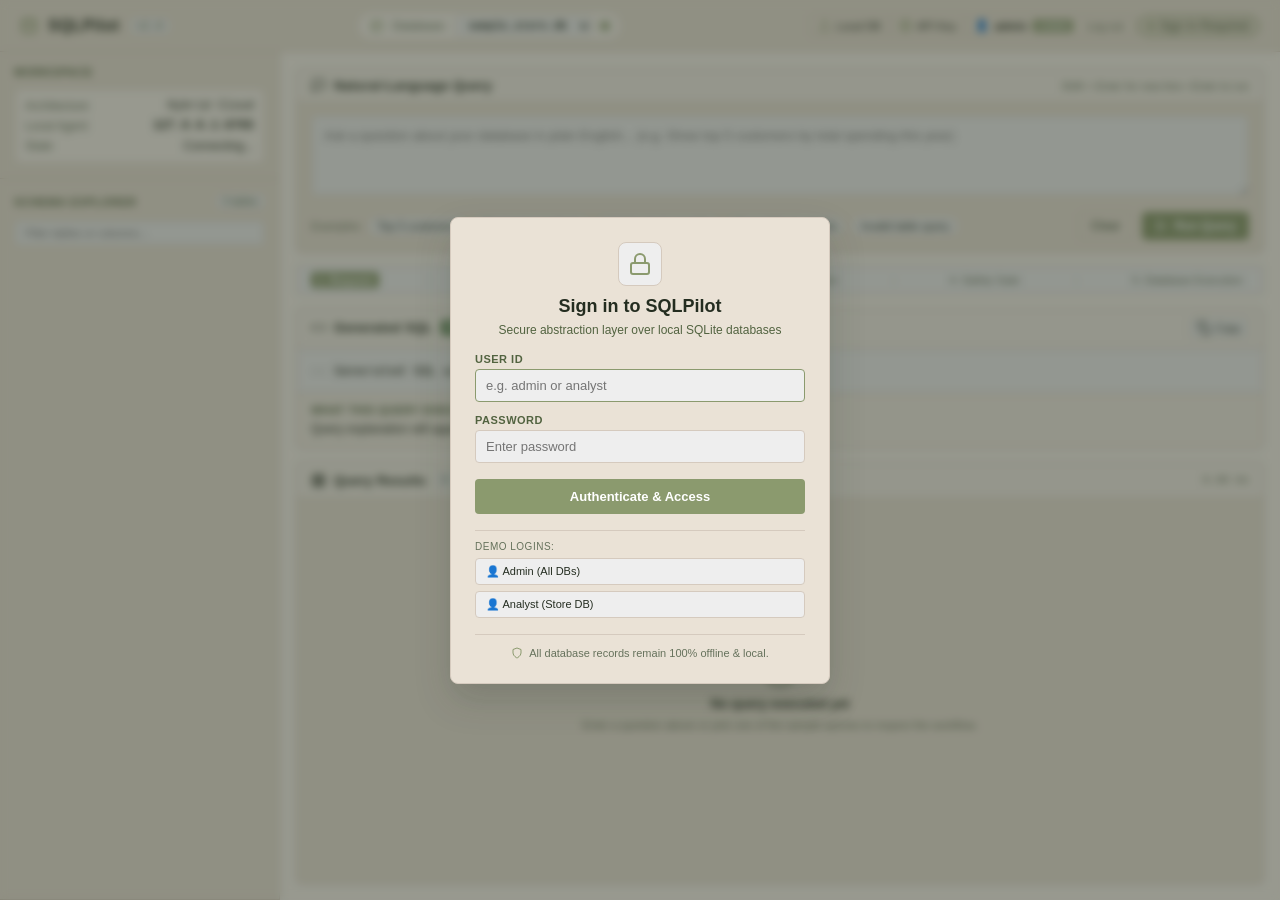
==== commit 8a14cd80: "Implement zero-knowledge hybrid cloud architecture with local agent execution" ====
--- a/public/index.html
+++ b/public/index.html
@@ -4,7 +4,7 @@
   <meta charset="UTF-8">
   <meta name="viewport" content="width=device-width, initial-scale=1.0">
   <title>SQLPilot — Database Workspace</title>
-  <link rel="stylesheet" href="styles.css?v=2.4">
+  <link rel="stylesheet" href="styles.css?v=2.8">
 </head>
 <body>
   <div class="app-layout">
@@ -48,7 +48,7 @@
             <polyline points="17 8 12 3 7 8"></polyline>
             <line x1="12" y1="3" x2="12" y2="15"></line>
           </svg>
-          <span>Upload DB</span>
+          <span>Local DB</span>
         </button>
 
         <!-- User LLM Settings Button -->
@@ -86,16 +86,16 @@
 
           <div class="workspace-card">
             <div class="workspace-card-row">
-              <span class="meta-label">Storage</span>
-              <span class="meta-value">Local / Offline</span>
+              <span class="meta-label">Architecture</span>
+              <span class="meta-value">Hybrid Cloud</span>
             </div>
             <div class="workspace-card-row">
-              <span class="meta-label">Dialect</span>
-              <span class="meta-value">SQLite 3</span>
+              <span class="meta-label">Local Agent</span>
+              <span class="meta-value" id="agentStateLabel" style="font-weight: 600;">127.0.0.1:8765</span>
             </div>
             <div class="workspace-card-row">
               <span class="meta-label">State</span>
-              <span class="status-text connected" id="connectionStateLabel">Connected</span>
+              <span class="status-text warning" id="connectionStateLabel">Connecting...</span>
             </div>
           </div>
         </div>
@@ -104,7 +104,7 @@
         <div class="sidebar-section schema-section">
           <div class="sidebar-header">
             <span class="sidebar-title">Schema Explorer</span>
-            <span class="table-count-badge" id="tableCountBadge">5 tables</span>
+            <span class="table-count-badge" id="tableCountBadge">0 tables</span>
           </div>
 
           <div class="schema-search-container">
@@ -116,15 +116,7 @@
           </div>
         </div>
 
-        <!-- Recent Queries -->
-        <div class="sidebar-section recent-section">
-          <div class="sidebar-header">
-            <span class="sidebar-title">Recent Queries</span>
-          </div>
-          <div class="recent-list" id="recentList">
-            <!-- Dynamically populated or default chips -->
-          </div>
-        </div>
+
       </aside>
 
       <!-- Main Query Console -->
@@ -371,33 +363,38 @@
     </div>
   </div>
 
-  <!-- Upload Database Modal -->
+  <!-- Local Database / Agent Connection Modal -->
   <div class="auth-modal-overlay hidden" id="uploadModal">
     <div class="auth-modal-card">
       <div class="modal-card-top">
-        <h2 class="auth-modal-title">Connect Custom Database</h2>
+        <h2 class="auth-modal-title">Local Database Connection</h2>
         <button type="button" class="btn-modal-close" id="btnCloseUploadModal" title="Close">✕</button>
       </div>
-      <p class="auth-modal-subtitle">Upload your SQLite database (.db, .sqlite). Stored in your private tenant workspace.</p>
+      <p class="auth-modal-subtitle">Hybrid Architecture: Your SQLite database stays 100% on your machine. Zero records leave localhost.</p>
 
       <form id="uploadForm" class="auth-form" onsubmit="return false;">
-        <div class="file-dropzone" id="fileDropzone">
-          <svg width="32" height="32" viewBox="0 0 24 24" fill="none" stroke="currentColor" stroke-width="1.5">
-            <path d="M21 15v4a2 2 0 0 1-2 2H5a2 2 0 0 1-2-2v-4"></path>
-            <polyline points="17 8 12 3 7 8"></polyline>
-            <line x1="12" y1="3" x2="12" y2="15"></line>
-          </svg>
-          <p class="dropzone-text" id="dropzoneText">Click to select or drag SQLite file here</p>
-          <span class="dropzone-hint">.db, .sqlite, .sqlite3 (Max 50MB)</span>
-          <input type="file" id="dbFileInput" accept=".db,.sqlite,.sqlite3" style="display:none;">
-        </div>
+        <div class="form-group">
+          <label for="inputLocalAgentUrl" class="form-label">Local Agent Endpoint</label>
+          <input type="text" id="inputLocalAgentUrl" class="form-input" placeholder="http://127.0.0.1:8765" value="http://127.0.0.1:8765">
+        </div>
+
+        <div class="form-group">
+          <label for="inputLocalDbPath" class="form-label">Local SQLite Database File Path</label>
+          <input type="text" id="inputLocalDbPath" class="form-input" placeholder="/path/to/my_store.db">
+        </div>
+
+        <div style="background: rgba(139, 154, 110, 0.15); border: 1px solid var(--accent-active); border-radius: 4px; padding: 10px; font-size: 11px; line-height: 1.5; color: var(--text-white);">
+          <strong style="color: var(--accent-active);">To run Local Agent on your machine:</strong><br>
+          <code style="display:block; margin-top:4px; font-family:var(--font-mono); color:var(--text-light); word-break:break-all;">python -m sqlpilot.agent --db /path/to/database.db</code>
+        </div>
+
 
         <div class="auth-error-box hidden" id="uploadErrorBox">
           <span class="auth-error-msg" id="uploadErrorMsg"></span>
         </div>
 
-        <button type="button" id="btnUploadSubmit" class="btn-auth-submit" disabled>
-          <span>Upload & Connect</span>
+        <button type="button" id="btnUploadSubmit" class="btn-auth-submit">
+          <span>Connect Local Database</span>
         </button>
       </form>
 
@@ -405,7 +402,7 @@
         <svg width="12" height="12" viewBox="0 0 24 24" fill="none" stroke="currentColor" stroke-width="2">
           <path d="M12 22s8-4 8-10V5l-8-3-8 3v7c0 6 8 10 8 10z"></path>
         </svg>
-        <span>Zero tuples or records will ever be sent to LLMs or vector indices.</span>
+        <span>Zero database records will ever leave your computer.</span>
       </div>
     </div>
   </div>
@@ -465,6 +462,6 @@
     </div>
   </div>
 
-  <script src="app.js?v=2.5"></script>
+  <script src="app.js?v=2.8"></script>
 </body>
 </html>
--- a/public/styles.css
+++ b/public/styles.css
@@ -1,32 +1,34 @@
 /* ==========================================================================
    SQLPilot Web — Workspace Design System
    Exact Color Palette:
-     Primary dark background:          #092328
-     Secondary surface / panel:        #12544F
-     Accent / active state:            #2A835F
-     Light text / secondary highlight: #8BBB92
+     Accent / active state:            #8B9A6E
+     Primary background:               #F7F2EB
+     Secondary surface / panel:        #EAE2D6
+     Light neutral surface / input:    #EEEEEE
    ========================================================================== */
 
 :root {
-  --bg-primary: #092328;
-  --surface-panel: #12544F;
-  --accent-active: #2A835F;
-  --text-light: #8BBB92;
-
-  /* Restrained neutrals & contextual tones */
-  --bg-darker: #06181C;
-  --surface-hover: #17655F;
-  --border-subtle: #1D6B64;
-  --border-focus: #2A835F;
-  --text-white: #F0F7F4;
-  --text-muted: #7FA985;
-  --code-bg: #06191D;
+  --bg-primary: #F7F2EB;
+  --surface-panel: #EAE2D6;
+  --accent-active: #8B9A6E;
+  --surface-light: #EEEEEE;
+
+  /* Restrained neutrals & contextual tones for warm light theme */
+  --bg-darker: #EEEEEE;
+  --surface-hover: #DFD5C6;
+  --border-subtle: #D5CABE;
+  --border-focus: #8B9A6E;
+  --text-primary: #242D20;
+  --text-white: #242D20;
+  --text-muted: #66725C;
+  --text-light: #526340;
+  --code-bg: #EEEEEE;
 
   /* Safety Level Colors */
-  --badge-read: #2A835F;
-  --badge-dml: #C58F28;
-  --badge-ddl: #D97724;
-  --badge-destructive: #C93B3B;
+  --badge-read: #5B8251;
+  --badge-dml: #B57F1E;
+  --badge-ddl: #C96B1E;
+  --badge-destructive: #B83232;
 
   /* Typography */
   --font-sans: -apple-system, BlinkMacSystemFont, "Segoe UI", Roboto, Helvetica, Arial, sans-serif;
@@ -63,7 +65,7 @@
   justify-content: space-between;
   padding: 0 20px;
   height: 52px;
-  background-color: var(--bg-darker);
+  background-color: var(--surface-panel);
   border-bottom: 1px solid var(--border-subtle);
   flex-shrink: 0;
 }
@@ -75,7 +77,7 @@
 }
 
 .brand-icon {
-  color: var(--text-light);
+  color: var(--accent-active);
   display: flex;
   align-items: center;
 }
@@ -90,10 +92,11 @@
 .app-version {
   font-size: 11px;
   font-family: var(--font-mono);
-  background-color: var(--surface-panel);
+  background-color: var(--surface-light);
   color: var(--text-light);
   padding: 2px 6px;
   border-radius: 4px;
+  border: 1px solid var(--border-subtle);
 }
 
 .header-center {
@@ -105,7 +108,7 @@
   display: flex;
   align-items: center;
   gap: 8px;
-  background-color: var(--surface-panel);
+  background-color: var(--bg-primary);
   border: 1px solid var(--border-subtle);
   padding: 4px 12px;
   border-radius: 16px;
@@ -113,7 +116,7 @@
 }
 
 .db-icon {
-  color: var(--text-light);
+  color: var(--accent-active);
   display: flex;
   align-items: center;
 }
@@ -135,8 +138,8 @@
 }
 
 .status-indicator-dot.connected {
-  background-color: var(--text-light);
-  box-shadow: 0 0 6px var(--text-light);
+  background-color: var(--accent-active);
+  box-shadow: 0 0 6px rgba(139, 154, 110, 0.6);
 }
 
 .header-status {
@@ -150,7 +153,7 @@
   gap: 6px;
   font-size: 12px;
   color: var(--text-light);
-  background-color: rgba(42, 131, 95, 0.2);
+  background-color: rgba(139, 154, 110, 0.15);
   border: 1px solid var(--accent-active);
   padding: 3px 10px;
   border-radius: 12px;
@@ -160,7 +163,7 @@
   width: 6px;
   height: 6px;
   border-radius: 50%;
-  background-color: var(--text-light);
+  background-color: var(--accent-active);
 }
 
 /* Workspace Body: Sidebar + Console */
@@ -173,7 +176,7 @@
 /* Sidebar */
 .sidebar {
   width: 280px;
-  background-color: var(--bg-darker);
+  background-color: var(--surface-panel);
   border-right: 1px solid var(--border-subtle);
   display: flex;
   flex-direction: column;
@@ -202,7 +205,7 @@
 }
 
 .workspace-card {
-  background-color: var(--surface-panel);
+  background-color: var(--bg-primary);
   border: 1px solid var(--border-subtle);
   border-radius: 6px;
   padding: 10px;
@@ -243,10 +246,11 @@
 
 .table-count-badge {
   font-size: 10px;
-  background-color: var(--surface-panel);
+  background-color: var(--surface-light);
   color: var(--text-light);
   padding: 2px 6px;
   border-radius: 4px;
+  border: 1px solid var(--border-subtle);
 }
 
 .schema-search-container {
@@ -255,7 +259,7 @@
 
 .schema-search-input {
   width: 100%;
-  background-color: var(--surface-panel);
+  background-color: var(--surface-light);
   border: 1px solid var(--border-subtle);
   border-radius: 4px;
   color: var(--text-white);
@@ -285,12 +289,12 @@
 }
 
 .schema-tree::-webkit-scrollbar-track {
-  background: rgba(9, 35, 40, 0.4);
+  background: var(--surface-panel);
   border-radius: 3px;
 }
 
 .schema-tree::-webkit-scrollbar-thumb {
-  background: var(--surface-panel);
+  background: var(--border-subtle);
   border-radius: 3px;
 }
 
@@ -305,20 +309,20 @@
   flex-shrink: 0;
   border: 1px solid var(--border-subtle);
   border-radius: 5px;
-  background-color: var(--surface-panel);
+  background-color: var(--bg-primary);
   display: flex;
   flex-direction: column;
   transition: border-color 0.18s ease, background-color 0.18s ease;
 }
 
 .schema-table-item:hover {
-  border-color: rgba(42, 131, 95, 0.8);
+  border-color: var(--accent-active);
 }
 
 .schema-table-item.expanded {
   border-color: var(--accent-active);
-  background-color: rgba(18, 84, 79, 0.35);
-  box-shadow: 0 2px 8px rgba(0, 0, 0, 0.25);
+  background-color: #FAF7F2;
+  box-shadow: 0 2px 8px rgba(36, 45, 32, 0.08);
 }
 
 /* Table Header (Clickable full-width row with zero UA button styling) */
@@ -348,7 +352,7 @@
 }
 
 .schema-table-header:hover {
-  background-color: rgba(42, 131, 95, 0.2);
+  background-color: rgba(139, 154, 110, 0.15);
 }
 
 .table-header-left {
@@ -363,13 +367,13 @@
   display: inline-flex;
   align-items: center;
   justify-content: center;
-  color: var(--text-light);
+  color: var(--accent-active);
   transition: transform 0.2s cubic-bezier(0.4, 0, 0.2, 1);
   flex-shrink: 0;
 }
 
 .table-icon {
-  color: #8BBB92;
+  color: #8B9A6E;
   display: inline-flex;
   align-items: center;
   flex-shrink: 0;
@@ -388,8 +392,8 @@
 
 .table-col-count {
   font-size: 10px;
-  color: var(--text-light);
-  background-color: rgba(9, 35, 40, 0.7);
+  color: var(--text-muted);
+  background-color: var(--surface-light);
   padding: 2px 7px;
   border-radius: 10px;
   border: 1px solid var(--border-subtle);
@@ -401,7 +405,7 @@
 /* Expanded Column List */
 .schema-col-list {
   display: none;
-  background-color: rgba(6, 21, 24, 0.75);
+  background-color: #FAF7F2;
   border-top: 1px solid var(--border-subtle);
   flex-direction: column;
   padding: 4px 6px;
@@ -430,45 +434,45 @@
   display: flex;
   align-items: center;
   justify-content: space-between;
-  padding: 4px 6px;
+  padding: 3px 6px;
   border-radius: 3px;
   font-size: 11px;
   transition: background-color 0.12s ease;
-  border-bottom: 1px solid rgba(18, 84, 79, 0.22);
-  box-sizing: border-box;
-}
-
-.schema-col-row:last-child {
-  border-bottom: none;
+  min-height: 22px;
 }
 
 .schema-col-row:hover {
-  background-color: rgba(42, 131, 95, 0.18);
-}
-
-.col-left {
-  display: flex;
-  align-items: baseline;
+  background-color: rgba(139, 154, 110, 0.12);
+}
+
+.col-row-left {
+  display: flex;
+  align-items: center;
   gap: 6px;
   min-width: 0;
   flex: 1;
-  overflow: hidden;
-}
-
-.col-name {
+}
+
+.col-icon {
+  color: var(--text-muted);
+  display: flex;
+  align-items: center;
+  flex-shrink: 0;
+}
+
+.schema-col-name {
   font-family: var(--font-mono);
-  font-weight: 600;
-  font-size: 11px;
-  color: #d8f3e5;
-  white-space: nowrap;
+  color: var(--text-white);
+  font-size: 11px;
   overflow: hidden;
   text-overflow: ellipsis;
-}
-
-.col-type {
+  white-space: nowrap;
+}
+
+.schema-col-type {
   font-family: var(--font-mono);
   font-size: 9.5px;
-  color: var(--text-light);
+  color: var(--text-muted);
   opacity: 0.85;
   white-space: nowrap;
   flex-shrink: 0;
@@ -499,27 +503,27 @@
 .tag-pk {
   background-color: var(--accent-active);
   color: #ffffff;
-  box-shadow: 0 0 4px rgba(42, 131, 95, 0.4);
-}
-
-/* Unique: Light Teal Outline */
+  box-shadow: 0 0 4px rgba(139, 154, 110, 0.4);
+}
+
+/* Unique: Light Outline */
 .tag-unique {
-  background-color: rgba(139, 187, 146, 0.18);
-  color: #8BBB92;
-  border: 1px solid rgba(139, 187, 146, 0.5);
+  background-color: rgba(139, 154, 110, 0.2);
+  color: #4A5837;
+  border: 1px solid rgba(139, 154, 110, 0.5);
 }
 
 /* Not Null: Muted Surface Badge */
 .tag-notnull {
-  background-color: rgba(18, 84, 79, 0.65);
-  color: #bce9cc;
-  border: 1px solid rgba(42, 131, 95, 0.4);
+  background-color: rgba(234, 226, 214, 0.9);
+  color: #57634B;
+  border: 1px solid var(--border-subtle);
 }
 
 /* Foreign Key */
 .tag-fk {
-  background-color: rgba(9, 35, 40, 0.85);
-  color: var(--text-light);
+  background-color: var(--surface-light);
+  color: #4A5837;
   border: 1px solid var(--border-subtle);
   font-size: 8px;
   max-width: 95px;
@@ -527,12 +531,9 @@
   text-overflow: ellipsis;
 }
 
-/* Recent Queries */
+/* Recent Queries (Legacy / Optional) */
 .recent-section {
-  max-height: 180px;
-  overflow: hidden;
-  display: flex;
-  flex-direction: column;
+  display: none;
 }
 
 .recent-list {
@@ -570,6 +571,7 @@
   padding: 16px;
   gap: 12px;
   overflow-y: auto;
+  background-color: var(--bg-primary);
 }
 
 /* Console Card Base */
@@ -579,6 +581,7 @@
   border-radius: 6px;
   overflow: hidden;
   flex-shrink: 0;
+  box-shadow: 0 1px 3px rgba(36, 45, 32, 0.05);
 }
 
 .card-header {
@@ -586,7 +589,7 @@
   align-items: center;
   justify-content: space-between;
   padding: 9px 14px;
-  background-color: rgba(9, 35, 40, 0.5);
+  background-color: rgba(247, 242, 235, 0.7);
   border-bottom: 1px solid var(--border-subtle);
 }
 
@@ -605,7 +608,7 @@
 .card-title {
   font-size: 13px;
   font-weight: 600;
-  color: var(--text-light);
+  color: var(--text-white);
   letter-spacing: 0.3px;
 }
 
@@ -621,7 +624,7 @@
 
 .query-textarea {
   width: 100%;
-  background-color: var(--bg-darker);
+  background-color: var(--surface-light);
   border: 1px solid var(--border-subtle);
   border-radius: 4px;
   color: var(--text-white);
@@ -661,9 +664,9 @@
 }
 
 .sample-chip {
-  background-color: var(--bg-darker);
-  border: 1px solid var(--border-subtle);
-  color: var(--text-light);
+  background-color: var(--surface-light);
+  border: 1px solid var(--border-subtle);
+  color: var(--text-white);
   padding: 3px 8px;
   border-radius: 12px;
   font-size: 11px;
@@ -673,7 +676,7 @@
 
 .sample-chip:hover {
   background-color: var(--accent-active);
-  color: var(--text-white);
+  color: #ffffff;
   border-color: var(--accent-active);
 }
 
@@ -689,7 +692,7 @@
   align-items: center;
   justify-content: space-between;
   padding: 6px 14px;
-  background-color: var(--bg-darker);
+  background-color: var(--surface-light);
   border: 1px solid var(--border-subtle);
   border-radius: 4px;
   font-size: 11px;
@@ -703,12 +706,13 @@
 
 .step-item.active {
   background-color: var(--accent-active);
-  color: var(--text-white);
+  color: #ffffff;
   font-weight: 600;
 }
 
 .step-item.completed {
   color: var(--text-light);
+  font-weight: 600;
 }
 
 .step-arrow {
@@ -732,12 +736,12 @@
 
 .btn-primary {
   background-color: var(--accent-active);
-  color: var(--text-white);
+  color: #ffffff;
   border-color: var(--accent-active);
 }
 
 .btn-primary:hover {
-  background-color: #339e73;
+  background-color: #7A895E;
 }
 
 .btn-secondary {
@@ -752,9 +756,9 @@
 }
 
 .btn-icon {
-  background: none;
-  border: 1px solid var(--border-subtle);
-  color: var(--text-light);
+  background: var(--surface-light);
+  border: 1px solid var(--border-subtle);
+  color: var(--text-white);
   padding: 3px 7px;
   border-radius: 4px;
   display: inline-flex;
@@ -782,7 +786,7 @@
   padding: 2px 6px;
   border-radius: 3px;
   background-color: var(--badge-read);
-  color: var(--text-white);
+  color: #ffffff;
   letter-spacing: 0.5px;
 }
 
@@ -814,12 +818,12 @@
   font-family: var(--font-mono);
   font-size: 13px;
   line-height: 1.5;
-  color: var(--text-white);
+  color: #1E2519;
 }
 
 .explanation-box {
   padding: 10px 14px;
-  background-color: rgba(9, 35, 40, 0.3);
+  background-color: rgba(247, 242, 235, 0.6);
 }
 
 .explanation-title {
@@ -839,7 +843,7 @@
 
 /* Human Approval Banner */
 .approval-gate-banner {
-  background-color: rgba(197, 143, 40, 0.15);
+  background-color: rgba(181, 127, 30, 0.12);
   border-top: 1px solid var(--badge-dml);
   padding: 12px 14px;
   display: flex;
@@ -848,7 +852,7 @@
 }
 
 .approval-gate-banner.destructive {
-  background-color: rgba(201, 59, 59, 0.18);
+  background-color: rgba(184, 50, 50, 0.12);
   border-top: 1px solid var(--badge-destructive);
 }
 
@@ -865,11 +869,11 @@
 .approval-title {
   font-size: 13px;
   font-weight: 700;
-  color: #F8D072;
+  color: #8F5F0A;
 }
 
 .approval-gate-banner.destructive .approval-title {
-  color: #FFA5A5;
+  color: #A31F1F;
 }
 
 .approval-impact {
@@ -906,7 +910,7 @@
 
 .btn-approve {
   background-color: var(--accent-active);
-  color: var(--text-white);
+  color: #ffffff;
   border: 1px solid var(--accent-active);
   padding: 6px 14px;
   font-size: 12px;
@@ -919,13 +923,13 @@
 }
 
 .btn-approve:hover {
-  background-color: #339e73;
+  background-color: #7A895E;
 }
 
 .btn-reject {
   background-color: transparent;
-  color: #FFA5A5;
-  border: 1px solid rgba(201, 59, 59, 0.5);
+  color: #B83232;
+  border: 1px solid rgba(184, 50, 50, 0.5);
   padding: 6px 14px;
   font-size: 12px;
   font-weight: 600;
@@ -937,7 +941,7 @@
 }
 
 .btn-reject:hover {
-  background-color: rgba(201, 59, 59, 0.2);
+  background-color: rgba(184, 50, 50, 0.1);
 }
 
 /* Results Panel */
@@ -950,11 +954,12 @@
 
 .row-count-badge {
   font-size: 11px;
-  background-color: var(--bg-darker);
+  background-color: var(--surface-light);
   color: var(--text-light);
   padding: 2px 7px;
   border-radius: 10px;
   font-family: var(--font-mono);
+  border: 1px solid var(--border-subtle);
 }
 
 .metric-badge {
@@ -979,7 +984,7 @@
 .state-title {
   font-size: 13px;
   font-weight: 600;
-  color: var(--text-light);
+  color: var(--text-white);
 }
 
 .state-subtitle {
@@ -992,8 +997,8 @@
 .loading-spinner {
   width: 28px;
   height: 28px;
-  border: 3px solid rgba(42, 131, 95, 0.3);
-  border-top-color: var(--text-light);
+  border: 3px solid rgba(139, 154, 110, 0.3);
+  border-top-color: var(--accent-active);
   border-radius: 50%;
   animation: spin 0.8s linear infinite;
   margin-bottom: 6px;
@@ -1005,22 +1010,22 @@
 
 /* Error State */
 .error-icon-box {
-  color: #FFA5A5;
+  color: #B83232;
   margin-bottom: 4px;
 }
 
 .error-title {
   font-size: 13px;
   font-weight: 700;
-  color: #FFA5A5;
+  color: #B83232;
 }
 
 .error-message {
   font-size: 12px;
-  color: var(--text-white);
+  color: #B83232;
   font-family: var(--font-mono);
-  background-color: var(--bg-darker);
-  border: 1px solid rgba(201, 59, 59, 0.4);
+  background-color: var(--surface-light);
+  border: 1px solid rgba(184, 50, 50, 0.4);
   padding: 8px 12px;
   border-radius: 4px;
   max-width: 600px;
@@ -1031,7 +1036,7 @@
   flex: 1;
   overflow: auto;
   max-height: 380px;
-  background-color: var(--bg-darker);
+  background-color: var(--surface-light);
 }
 
 .results-table {
@@ -1043,11 +1048,11 @@
 }
 
 .results-table th {
-  background-color: #0c2b31;
-  color: var(--text-light);
+  background-color: #E2D9CC;
+  color: var(--text-white);
   font-weight: 600;
   padding: 8px 12px;
-  border-bottom: 1px solid var(--border-subtle);
+  border-bottom: 2px solid var(--border-subtle);
   position: sticky;
   top: 0;
   z-index: 1;
@@ -1056,13 +1061,13 @@
 
 .results-table td {
   padding: 7px 12px;
-  border-bottom: 1px solid rgba(29, 107, 100, 0.3);
+  border-bottom: 1px solid var(--border-subtle);
   color: var(--text-white);
   white-space: nowrap;
 }
 
 .results-table tr:hover td {
-  background-color: rgba(42, 131, 95, 0.15);
+  background-color: rgba(139, 154, 110, 0.15);
 }
 
 /* Utility Hidden */
@@ -1077,7 +1082,7 @@
 }
 
 ::-webkit-scrollbar-track {
-  background: var(--bg-darker);
+  background: var(--surface-panel);
 }
 
 ::-webkit-scrollbar-thumb {
@@ -1095,7 +1100,7 @@
 
 /* Database Select Dropdown in Header */
 .db-select {
-  background-color: var(--bg-darker);
+  background-color: var(--surface-light);
   color: var(--text-white);
   border: 1px solid var(--border-subtle);
   border-radius: 4px;
@@ -1113,7 +1118,7 @@
 }
 
 .db-select option {
-  background-color: var(--bg-darker);
+  background-color: var(--surface-panel);
   color: var(--text-white);
 }
 
@@ -1124,8 +1129,8 @@
   gap: 5px;
   padding: 3px 8px;
   border-radius: 4px;
-  background-color: rgba(42, 131, 95, 0.18);
-  border: 1px solid rgba(42, 131, 95, 0.45);
+  background-color: rgba(139, 154, 110, 0.18);
+  border: 1px solid rgba(139, 154, 110, 0.45);
   color: var(--text-light);
   font-size: 11px;
   font-weight: 500;
@@ -1159,7 +1164,7 @@
   padding: 1px 4px;
   border-radius: 3px;
   background-color: var(--accent-active);
-  color: var(--text-white);
+  color: #ffffff;
   letter-spacing: 0.5px;
 }
 
@@ -1184,7 +1189,7 @@
 .auth-modal-overlay {
   position: fixed;
   inset: 0;
-  background-color: rgba(6, 21, 24, 0.88);
+  background-color: rgba(36, 45, 32, 0.45);
   backdrop-filter: blur(4px);
   display: flex;
   align-items: center;
@@ -1199,7 +1204,7 @@
   border: 1px solid var(--border-subtle);
   border-radius: 8px;
   padding: 24px;
-  box-shadow: 0 16px 36px rgba(0, 0, 0, 0.5);
+  box-shadow: 0 16px 36px rgba(36, 45, 32, 0.18);
   display: flex;
   flex-direction: column;
   gap: 16px;
@@ -1217,7 +1222,7 @@
   width: 44px;
   height: 44px;
   border-radius: 8px;
-  background-color: var(--bg-darker);
+  background-color: var(--surface-light);
   border: 1px solid var(--border-subtle);
   display: flex;
   align-items: center;
@@ -1260,7 +1265,7 @@
 }
 
 .form-input {
-  background-color: var(--bg-darker);
+  background-color: var(--surface-light);
   border: 1px solid var(--border-subtle);
   border-radius: 4px;
   padding: 8px 10px;
@@ -1277,16 +1282,16 @@
 .auth-error-box {
   padding: 8px 10px;
   border-radius: 4px;
-  background-color: rgba(184, 50, 50, 0.2);
-  border: 1px solid rgba(184, 50, 50, 0.4);
-  color: #ff9999;
+  background-color: rgba(184, 50, 50, 0.15);
+  border: 1px solid rgba(184, 50, 50, 0.35);
+  color: #B83232;
   font-size: 12px;
   text-align: center;
 }
 
 .btn-auth-submit {
   background-color: var(--accent-active);
-  color: var(--text-white);
+  color: #ffffff;
   border: none;
   border-radius: 4px;
   padding: 10px;
@@ -1298,7 +1303,7 @@
 }
 
 .btn-auth-submit:hover {
-  background-color: #339e73;
+  background-color: #7A895E;
 }
 
 .quick-credentials {
@@ -1318,10 +1323,10 @@
 }
 
 .btn-cred-chip {
-  background-color: var(--bg-darker);
-  border: 1px solid var(--border-subtle);
-  border-radius: 4px;
-  color: var(--text-light);
+  background-color: var(--surface-light);
+  border: 1px solid var(--border-subtle);
+  border-radius: 4px;
+  color: var(--text-white);
   padding: 6px 10px;
   font-size: 11px;
   text-align: left;
@@ -1347,7 +1352,7 @@
 }
 
 .auth-modal-footer svg {
-  stroke: var(--text-light);
+  stroke: var(--accent-active);
 }
 
 /* Header Action Buttons (Upload DB & Settings) */
@@ -1358,7 +1363,7 @@
   background-color: var(--surface-panel);
   border: 1px solid var(--border-subtle);
   border-radius: 4px;
-  color: var(--text-light);
+  color: var(--text-white);
   padding: 4px 8px;
   font-size: 11px;
   font-weight: 500;
@@ -1373,11 +1378,11 @@
 }
 
 .btn-header-action svg {
-  stroke: var(--text-light);
+  stroke: var(--accent-active);
 }
 
 .btn-header-action:hover svg {
-  stroke: var(--accent-active);
+  stroke: #7A895E;
 }
 
 /* Modal Card Header Bar */
@@ -1409,7 +1414,7 @@
   border-radius: 6px;
   padding: 24px 16px;
   text-align: center;
-  background-color: var(--bg-darker);
+  background-color: var(--surface-light);
   cursor: pointer;
   transition: all 0.15s ease;
   display: flex;
@@ -1420,11 +1425,11 @@
 
 .file-dropzone:hover, .file-dropzone.dragover {
   border-color: var(--accent-active);
-  background-color: rgba(42, 131, 95, 0.1);
+  background-color: rgba(139, 154, 110, 0.12);
 }
 
 .file-dropzone svg {
-  stroke: var(--text-light);
+  stroke: var(--accent-active);
 }
 
 .dropzone-text {
@@ -1444,5 +1449,3 @@
   gap: 8px;
   align-items: center;
 }
-
-
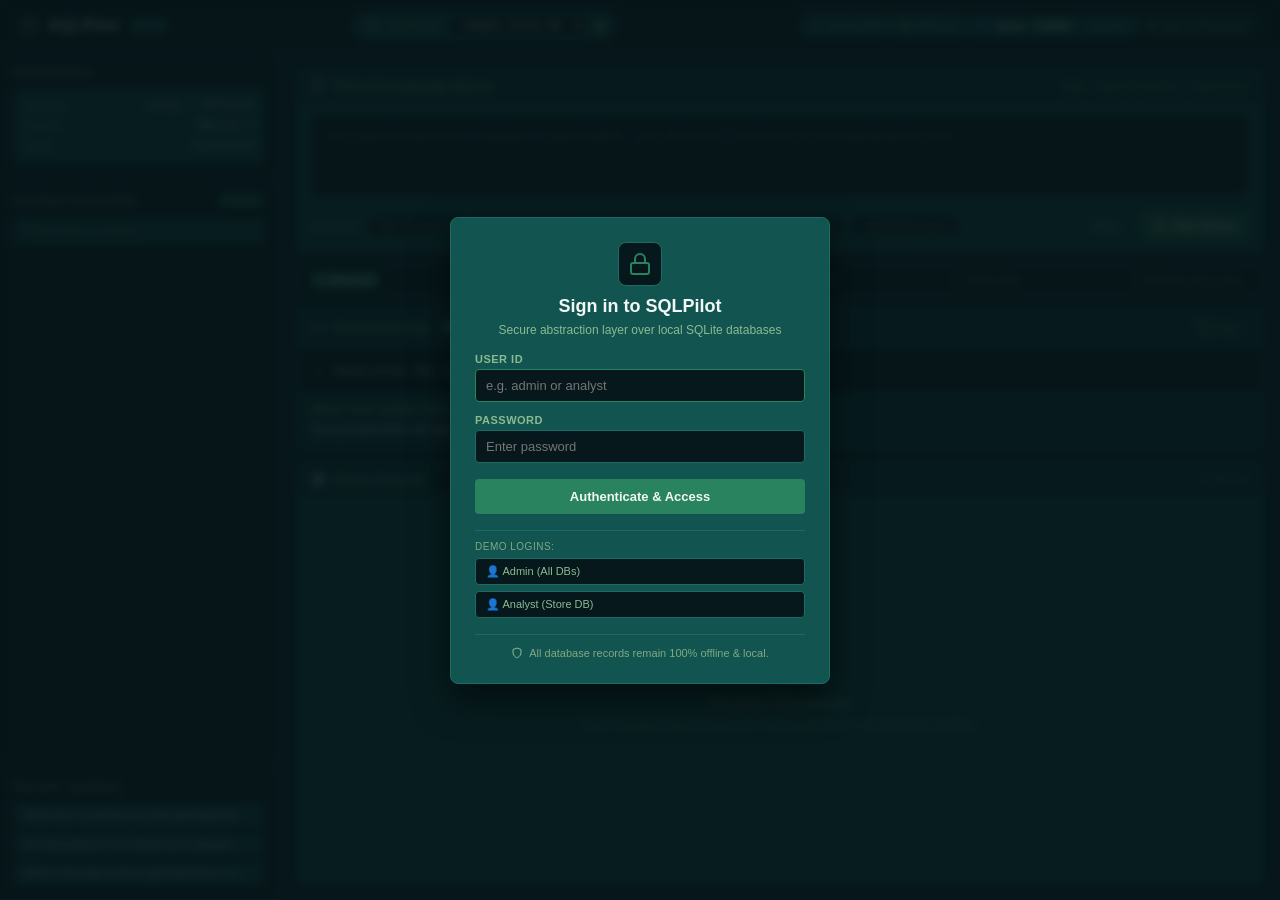
==== commit 5460b854: "revert: restore cloud database upload and serverless execution on Vercel" ====
--- a/public/index.html
+++ b/public/index.html
@@ -4,7 +4,7 @@
   <meta charset="UTF-8">
   <meta name="viewport" content="width=device-width, initial-scale=1.0">
   <title>SQLPilot — Database Workspace</title>
-  <link rel="stylesheet" href="styles.css?v=2.8">
+  <link rel="stylesheet" href="styles.css?v=2.4">
 </head>
 <body>
   <div class="app-layout">
@@ -48,7 +48,7 @@
             <polyline points="17 8 12 3 7 8"></polyline>
             <line x1="12" y1="3" x2="12" y2="15"></line>
           </svg>
-          <span>Local DB</span>
+          <span>Upload DB</span>
         </button>
 
         <!-- User LLM Settings Button -->
@@ -86,16 +86,16 @@
 
           <div class="workspace-card">
             <div class="workspace-card-row">
-              <span class="meta-label">Architecture</span>
-              <span class="meta-value">Hybrid Cloud</span>
+              <span class="meta-label">Storage</span>
+              <span class="meta-value">Local / Offline</span>
             </div>
             <div class="workspace-card-row">
-              <span class="meta-label">Local Agent</span>
-              <span class="meta-value" id="agentStateLabel" style="font-weight: 600;">127.0.0.1:8765</span>
+              <span class="meta-label">Dialect</span>
+              <span class="meta-value">SQLite 3</span>
             </div>
             <div class="workspace-card-row">
               <span class="meta-label">State</span>
-              <span class="status-text warning" id="connectionStateLabel">Connecting...</span>
+              <span class="status-text connected" id="connectionStateLabel">Connected</span>
             </div>
           </div>
         </div>
@@ -104,7 +104,7 @@
         <div class="sidebar-section schema-section">
           <div class="sidebar-header">
             <span class="sidebar-title">Schema Explorer</span>
-            <span class="table-count-badge" id="tableCountBadge">0 tables</span>
+            <span class="table-count-badge" id="tableCountBadge">5 tables</span>
           </div>
 
           <div class="schema-search-container">
@@ -116,7 +116,15 @@
           </div>
         </div>
 
-
+        <!-- Recent Queries -->
+        <div class="sidebar-section recent-section">
+          <div class="sidebar-header">
+            <span class="sidebar-title">Recent Queries</span>
+          </div>
+          <div class="recent-list" id="recentList">
+            <!-- Dynamically populated or default chips -->
+          </div>
+        </div>
       </aside>
 
       <!-- Main Query Console -->
@@ -363,38 +371,33 @@
     </div>
   </div>
 
-  <!-- Local Database / Agent Connection Modal -->
+  <!-- Upload Database Modal -->
   <div class="auth-modal-overlay hidden" id="uploadModal">
     <div class="auth-modal-card">
       <div class="modal-card-top">
-        <h2 class="auth-modal-title">Local Database Connection</h2>
+        <h2 class="auth-modal-title">Connect Custom Database</h2>
         <button type="button" class="btn-modal-close" id="btnCloseUploadModal" title="Close">✕</button>
       </div>
-      <p class="auth-modal-subtitle">Hybrid Architecture: Your SQLite database stays 100% on your machine. Zero records leave localhost.</p>
+      <p class="auth-modal-subtitle">Upload your SQLite database (.db, .sqlite). Stored in your private tenant workspace.</p>
 
       <form id="uploadForm" class="auth-form" onsubmit="return false;">
-        <div class="form-group">
-          <label for="inputLocalAgentUrl" class="form-label">Local Agent Endpoint</label>
-          <input type="text" id="inputLocalAgentUrl" class="form-input" placeholder="http://127.0.0.1:8765" value="http://127.0.0.1:8765">
-        </div>
-
-        <div class="form-group">
-          <label for="inputLocalDbPath" class="form-label">Local SQLite Database File Path</label>
-          <input type="text" id="inputLocalDbPath" class="form-input" placeholder="/path/to/my_store.db">
-        </div>
-
-        <div style="background: rgba(139, 154, 110, 0.15); border: 1px solid var(--accent-active); border-radius: 4px; padding: 10px; font-size: 11px; line-height: 1.5; color: var(--text-white);">
-          <strong style="color: var(--accent-active);">To run Local Agent on your machine:</strong><br>
-          <code style="display:block; margin-top:4px; font-family:var(--font-mono); color:var(--text-light); word-break:break-all;">python -m sqlpilot.agent --db /path/to/database.db</code>
-        </div>
-
+        <div class="file-dropzone" id="fileDropzone">
+          <svg width="32" height="32" viewBox="0 0 24 24" fill="none" stroke="currentColor" stroke-width="1.5">
+            <path d="M21 15v4a2 2 0 0 1-2 2H5a2 2 0 0 1-2-2v-4"></path>
+            <polyline points="17 8 12 3 7 8"></polyline>
+            <line x1="12" y1="3" x2="12" y2="15"></line>
+          </svg>
+          <p class="dropzone-text" id="dropzoneText">Click to select or drag SQLite file here</p>
+          <span class="dropzone-hint">.db, .sqlite, .sqlite3 (Max 50MB)</span>
+          <input type="file" id="dbFileInput" accept=".db,.sqlite,.sqlite3" style="display:none;">
+        </div>
 
         <div class="auth-error-box hidden" id="uploadErrorBox">
           <span class="auth-error-msg" id="uploadErrorMsg"></span>
         </div>
 
-        <button type="button" id="btnUploadSubmit" class="btn-auth-submit">
-          <span>Connect Local Database</span>
+        <button type="button" id="btnUploadSubmit" class="btn-auth-submit" disabled>
+          <span>Upload & Connect</span>
         </button>
       </form>
 
@@ -402,7 +405,7 @@
         <svg width="12" height="12" viewBox="0 0 24 24" fill="none" stroke="currentColor" stroke-width="2">
           <path d="M12 22s8-4 8-10V5l-8-3-8 3v7c0 6 8 10 8 10z"></path>
         </svg>
-        <span>Zero database records will ever leave your computer.</span>
+        <span>Zero tuples or records will ever be sent to LLMs or vector indices.</span>
       </div>
     </div>
   </div>
@@ -462,6 +465,6 @@
     </div>
   </div>
 
-  <script src="app.js?v=2.8"></script>
+  <script src="app.js?v=2.6"></script>
 </body>
 </html>
--- a/public/styles.css
+++ b/public/styles.css
@@ -1,34 +1,32 @@
 /* ==========================================================================
    SQLPilot Web — Workspace Design System
    Exact Color Palette:
-     Accent / active state:            #8B9A6E
-     Primary background:               #F7F2EB
-     Secondary surface / panel:        #EAE2D6
-     Light neutral surface / input:    #EEEEEE
+     Primary dark background:          #092328
+     Secondary surface / panel:        #12544F
+     Accent / active state:            #2A835F
+     Light text / secondary highlight: #8BBB92
    ========================================================================== */
 
 :root {
-  --bg-primary: #F7F2EB;
-  --surface-panel: #EAE2D6;
-  --accent-active: #8B9A6E;
-  --surface-light: #EEEEEE;
-
-  /* Restrained neutrals & contextual tones for warm light theme */
-  --bg-darker: #EEEEEE;
-  --surface-hover: #DFD5C6;
-  --border-subtle: #D5CABE;
-  --border-focus: #8B9A6E;
-  --text-primary: #242D20;
-  --text-white: #242D20;
-  --text-muted: #66725C;
-  --text-light: #526340;
-  --code-bg: #EEEEEE;
+  --bg-primary: #092328;
+  --surface-panel: #12544F;
+  --accent-active: #2A835F;
+  --text-light: #8BBB92;
+
+  /* Restrained neutrals & contextual tones */
+  --bg-darker: #06181C;
+  --surface-hover: #17655F;
+  --border-subtle: #1D6B64;
+  --border-focus: #2A835F;
+  --text-white: #F0F7F4;
+  --text-muted: #7FA985;
+  --code-bg: #06191D;
 
   /* Safety Level Colors */
-  --badge-read: #5B8251;
-  --badge-dml: #B57F1E;
-  --badge-ddl: #C96B1E;
-  --badge-destructive: #B83232;
+  --badge-read: #2A835F;
+  --badge-dml: #C58F28;
+  --badge-ddl: #D97724;
+  --badge-destructive: #C93B3B;
 
   /* Typography */
   --font-sans: -apple-system, BlinkMacSystemFont, "Segoe UI", Roboto, Helvetica, Arial, sans-serif;
@@ -65,7 +63,7 @@
   justify-content: space-between;
   padding: 0 20px;
   height: 52px;
-  background-color: var(--surface-panel);
+  background-color: var(--bg-darker);
   border-bottom: 1px solid var(--border-subtle);
   flex-shrink: 0;
 }
@@ -77,7 +75,7 @@
 }
 
 .brand-icon {
-  color: var(--accent-active);
+  color: var(--text-light);
   display: flex;
   align-items: center;
 }
@@ -92,11 +90,10 @@
 .app-version {
   font-size: 11px;
   font-family: var(--font-mono);
-  background-color: var(--surface-light);
+  background-color: var(--surface-panel);
   color: var(--text-light);
   padding: 2px 6px;
   border-radius: 4px;
-  border: 1px solid var(--border-subtle);
 }
 
 .header-center {
@@ -108,7 +105,7 @@
   display: flex;
   align-items: center;
   gap: 8px;
-  background-color: var(--bg-primary);
+  background-color: var(--surface-panel);
   border: 1px solid var(--border-subtle);
   padding: 4px 12px;
   border-radius: 16px;
@@ -116,7 +113,7 @@
 }
 
 .db-icon {
-  color: var(--accent-active);
+  color: var(--text-light);
   display: flex;
   align-items: center;
 }
@@ -138,8 +135,8 @@
 }
 
 .status-indicator-dot.connected {
-  background-color: var(--accent-active);
-  box-shadow: 0 0 6px rgba(139, 154, 110, 0.6);
+  background-color: var(--text-light);
+  box-shadow: 0 0 6px var(--text-light);
 }
 
 .header-status {
@@ -153,7 +150,7 @@
   gap: 6px;
   font-size: 12px;
   color: var(--text-light);
-  background-color: rgba(139, 154, 110, 0.15);
+  background-color: rgba(42, 131, 95, 0.2);
   border: 1px solid var(--accent-active);
   padding: 3px 10px;
   border-radius: 12px;
@@ -163,7 +160,7 @@
   width: 6px;
   height: 6px;
   border-radius: 50%;
-  background-color: var(--accent-active);
+  background-color: var(--text-light);
 }
 
 /* Workspace Body: Sidebar + Console */
@@ -176,7 +173,7 @@
 /* Sidebar */
 .sidebar {
   width: 280px;
-  background-color: var(--surface-panel);
+  background-color: var(--bg-darker);
   border-right: 1px solid var(--border-subtle);
   display: flex;
   flex-direction: column;
@@ -205,7 +202,7 @@
 }
 
 .workspace-card {
-  background-color: var(--bg-primary);
+  background-color: var(--surface-panel);
   border: 1px solid var(--border-subtle);
   border-radius: 6px;
   padding: 10px;
@@ -246,11 +243,10 @@
 
 .table-count-badge {
   font-size: 10px;
-  background-color: var(--surface-light);
+  background-color: var(--surface-panel);
   color: var(--text-light);
   padding: 2px 6px;
   border-radius: 4px;
-  border: 1px solid var(--border-subtle);
 }
 
 .schema-search-container {
@@ -259,7 +255,7 @@
 
 .schema-search-input {
   width: 100%;
-  background-color: var(--surface-light);
+  background-color: var(--surface-panel);
   border: 1px solid var(--border-subtle);
   border-radius: 4px;
   color: var(--text-white);
@@ -289,12 +285,12 @@
 }
 
 .schema-tree::-webkit-scrollbar-track {
+  background: rgba(9, 35, 40, 0.4);
+  border-radius: 3px;
+}
+
+.schema-tree::-webkit-scrollbar-thumb {
   background: var(--surface-panel);
-  border-radius: 3px;
-}
-
-.schema-tree::-webkit-scrollbar-thumb {
-  background: var(--border-subtle);
   border-radius: 3px;
 }
 
@@ -309,20 +305,20 @@
   flex-shrink: 0;
   border: 1px solid var(--border-subtle);
   border-radius: 5px;
-  background-color: var(--bg-primary);
+  background-color: var(--surface-panel);
   display: flex;
   flex-direction: column;
   transition: border-color 0.18s ease, background-color 0.18s ease;
 }
 
 .schema-table-item:hover {
-  border-color: var(--accent-active);
+  border-color: rgba(42, 131, 95, 0.8);
 }
 
 .schema-table-item.expanded {
   border-color: var(--accent-active);
-  background-color: #FAF7F2;
-  box-shadow: 0 2px 8px rgba(36, 45, 32, 0.08);
+  background-color: rgba(18, 84, 79, 0.35);
+  box-shadow: 0 2px 8px rgba(0, 0, 0, 0.25);
 }
 
 /* Table Header (Clickable full-width row with zero UA button styling) */
@@ -352,7 +348,7 @@
 }
 
 .schema-table-header:hover {
-  background-color: rgba(139, 154, 110, 0.15);
+  background-color: rgba(42, 131, 95, 0.2);
 }
 
 .table-header-left {
@@ -367,13 +363,13 @@
   display: inline-flex;
   align-items: center;
   justify-content: center;
-  color: var(--accent-active);
+  color: var(--text-light);
   transition: transform 0.2s cubic-bezier(0.4, 0, 0.2, 1);
   flex-shrink: 0;
 }
 
 .table-icon {
-  color: #8B9A6E;
+  color: #8BBB92;
   display: inline-flex;
   align-items: center;
   flex-shrink: 0;
@@ -392,8 +388,8 @@
 
 .table-col-count {
   font-size: 10px;
-  color: var(--text-muted);
-  background-color: var(--surface-light);
+  color: var(--text-light);
+  background-color: rgba(9, 35, 40, 0.7);
   padding: 2px 7px;
   border-radius: 10px;
   border: 1px solid var(--border-subtle);
@@ -405,7 +401,7 @@
 /* Expanded Column List */
 .schema-col-list {
   display: none;
-  background-color: #FAF7F2;
+  background-color: rgba(6, 21, 24, 0.75);
   border-top: 1px solid var(--border-subtle);
   flex-direction: column;
   padding: 4px 6px;
@@ -434,45 +430,45 @@
   display: flex;
   align-items: center;
   justify-content: space-between;
-  padding: 3px 6px;
+  padding: 4px 6px;
   border-radius: 3px;
   font-size: 11px;
   transition: background-color 0.12s ease;
-  min-height: 22px;
+  border-bottom: 1px solid rgba(18, 84, 79, 0.22);
+  box-sizing: border-box;
+}
+
+.schema-col-row:last-child {
+  border-bottom: none;
 }
 
 .schema-col-row:hover {
-  background-color: rgba(139, 154, 110, 0.12);
-}
-
-.col-row-left {
-  display: flex;
-  align-items: center;
+  background-color: rgba(42, 131, 95, 0.18);
+}
+
+.col-left {
+  display: flex;
+  align-items: baseline;
   gap: 6px;
   min-width: 0;
   flex: 1;
-}
-
-.col-icon {
-  color: var(--text-muted);
-  display: flex;
-  align-items: center;
-  flex-shrink: 0;
-}
-
-.schema-col-name {
+  overflow: hidden;
+}
+
+.col-name {
   font-family: var(--font-mono);
-  color: var(--text-white);
-  font-size: 11px;
+  font-weight: 600;
+  font-size: 11px;
+  color: #d8f3e5;
+  white-space: nowrap;
   overflow: hidden;
   text-overflow: ellipsis;
-  white-space: nowrap;
-}
-
-.schema-col-type {
+}
+
+.col-type {
   font-family: var(--font-mono);
   font-size: 9.5px;
-  color: var(--text-muted);
+  color: var(--text-light);
   opacity: 0.85;
   white-space: nowrap;
   flex-shrink: 0;
@@ -503,27 +499,27 @@
 .tag-pk {
   background-color: var(--accent-active);
   color: #ffffff;
-  box-shadow: 0 0 4px rgba(139, 154, 110, 0.4);
-}
-
-/* Unique: Light Outline */
+  box-shadow: 0 0 4px rgba(42, 131, 95, 0.4);
+}
+
+/* Unique: Light Teal Outline */
 .tag-unique {
-  background-color: rgba(139, 154, 110, 0.2);
-  color: #4A5837;
-  border: 1px solid rgba(139, 154, 110, 0.5);
+  background-color: rgba(139, 187, 146, 0.18);
+  color: #8BBB92;
+  border: 1px solid rgba(139, 187, 146, 0.5);
 }
 
 /* Not Null: Muted Surface Badge */
 .tag-notnull {
-  background-color: rgba(234, 226, 214, 0.9);
-  color: #57634B;
-  border: 1px solid var(--border-subtle);
+  background-color: rgba(18, 84, 79, 0.65);
+  color: #bce9cc;
+  border: 1px solid rgba(42, 131, 95, 0.4);
 }
 
 /* Foreign Key */
 .tag-fk {
-  background-color: var(--surface-light);
-  color: #4A5837;
+  background-color: rgba(9, 35, 40, 0.85);
+  color: var(--text-light);
   border: 1px solid var(--border-subtle);
   font-size: 8px;
   max-width: 95px;
@@ -531,9 +527,12 @@
   text-overflow: ellipsis;
 }
 
-/* Recent Queries (Legacy / Optional) */
+/* Recent Queries */
 .recent-section {
-  display: none;
+  max-height: 180px;
+  overflow: hidden;
+  display: flex;
+  flex-direction: column;
 }
 
 .recent-list {
@@ -571,7 +570,6 @@
   padding: 16px;
   gap: 12px;
   overflow-y: auto;
-  background-color: var(--bg-primary);
 }
 
 /* Console Card Base */
@@ -581,7 +579,6 @@
   border-radius: 6px;
   overflow: hidden;
   flex-shrink: 0;
-  box-shadow: 0 1px 3px rgba(36, 45, 32, 0.05);
 }
 
 .card-header {
@@ -589,7 +586,7 @@
   align-items: center;
   justify-content: space-between;
   padding: 9px 14px;
-  background-color: rgba(247, 242, 235, 0.7);
+  background-color: rgba(9, 35, 40, 0.5);
   border-bottom: 1px solid var(--border-subtle);
 }
 
@@ -608,7 +605,7 @@
 .card-title {
   font-size: 13px;
   font-weight: 600;
-  color: var(--text-white);
+  color: var(--text-light);
   letter-spacing: 0.3px;
 }
 
@@ -624,7 +621,7 @@
 
 .query-textarea {
   width: 100%;
-  background-color: var(--surface-light);
+  background-color: var(--bg-darker);
   border: 1px solid var(--border-subtle);
   border-radius: 4px;
   color: var(--text-white);
@@ -664,9 +661,9 @@
 }
 
 .sample-chip {
-  background-color: var(--surface-light);
-  border: 1px solid var(--border-subtle);
-  color: var(--text-white);
+  background-color: var(--bg-darker);
+  border: 1px solid var(--border-subtle);
+  color: var(--text-light);
   padding: 3px 8px;
   border-radius: 12px;
   font-size: 11px;
@@ -676,7 +673,7 @@
 
 .sample-chip:hover {
   background-color: var(--accent-active);
-  color: #ffffff;
+  color: var(--text-white);
   border-color: var(--accent-active);
 }
 
@@ -692,7 +689,7 @@
   align-items: center;
   justify-content: space-between;
   padding: 6px 14px;
-  background-color: var(--surface-light);
+  background-color: var(--bg-darker);
   border: 1px solid var(--border-subtle);
   border-radius: 4px;
   font-size: 11px;
@@ -706,13 +703,12 @@
 
 .step-item.active {
   background-color: var(--accent-active);
-  color: #ffffff;
+  color: var(--text-white);
   font-weight: 600;
 }
 
 .step-item.completed {
   color: var(--text-light);
-  font-weight: 600;
 }
 
 .step-arrow {
@@ -736,12 +732,12 @@
 
 .btn-primary {
   background-color: var(--accent-active);
-  color: #ffffff;
+  color: var(--text-white);
   border-color: var(--accent-active);
 }
 
 .btn-primary:hover {
-  background-color: #7A895E;
+  background-color: #339e73;
 }
 
 .btn-secondary {
@@ -756,9 +752,9 @@
 }
 
 .btn-icon {
-  background: var(--surface-light);
-  border: 1px solid var(--border-subtle);
-  color: var(--text-white);
+  background: none;
+  border: 1px solid var(--border-subtle);
+  color: var(--text-light);
   padding: 3px 7px;
   border-radius: 4px;
   display: inline-flex;
@@ -786,7 +782,7 @@
   padding: 2px 6px;
   border-radius: 3px;
   background-color: var(--badge-read);
-  color: #ffffff;
+  color: var(--text-white);
   letter-spacing: 0.5px;
 }
 
@@ -818,12 +814,12 @@
   font-family: var(--font-mono);
   font-size: 13px;
   line-height: 1.5;
-  color: #1E2519;
+  color: var(--text-white);
 }
 
 .explanation-box {
   padding: 10px 14px;
-  background-color: rgba(247, 242, 235, 0.6);
+  background-color: rgba(9, 35, 40, 0.3);
 }
 
 .explanation-title {
@@ -843,7 +839,7 @@
 
 /* Human Approval Banner */
 .approval-gate-banner {
-  background-color: rgba(181, 127, 30, 0.12);
+  background-color: rgba(197, 143, 40, 0.15);
   border-top: 1px solid var(--badge-dml);
   padding: 12px 14px;
   display: flex;
@@ -852,7 +848,7 @@
 }
 
 .approval-gate-banner.destructive {
-  background-color: rgba(184, 50, 50, 0.12);
+  background-color: rgba(201, 59, 59, 0.18);
   border-top: 1px solid var(--badge-destructive);
 }
 
@@ -869,11 +865,11 @@
 .approval-title {
   font-size: 13px;
   font-weight: 700;
-  color: #8F5F0A;
+  color: #F8D072;
 }
 
 .approval-gate-banner.destructive .approval-title {
-  color: #A31F1F;
+  color: #FFA5A5;
 }
 
 .approval-impact {
@@ -910,7 +906,7 @@
 
 .btn-approve {
   background-color: var(--accent-active);
-  color: #ffffff;
+  color: var(--text-white);
   border: 1px solid var(--accent-active);
   padding: 6px 14px;
   font-size: 12px;
@@ -923,13 +919,13 @@
 }
 
 .btn-approve:hover {
-  background-color: #7A895E;
+  background-color: #339e73;
 }
 
 .btn-reject {
   background-color: transparent;
-  color: #B83232;
-  border: 1px solid rgba(184, 50, 50, 0.5);
+  color: #FFA5A5;
+  border: 1px solid rgba(201, 59, 59, 0.5);
   padding: 6px 14px;
   font-size: 12px;
   font-weight: 600;
@@ -941,7 +937,7 @@
 }
 
 .btn-reject:hover {
-  background-color: rgba(184, 50, 50, 0.1);
+  background-color: rgba(201, 59, 59, 0.2);
 }
 
 /* Results Panel */
@@ -954,12 +950,11 @@
 
 .row-count-badge {
   font-size: 11px;
-  background-color: var(--surface-light);
+  background-color: var(--bg-darker);
   color: var(--text-light);
   padding: 2px 7px;
   border-radius: 10px;
   font-family: var(--font-mono);
-  border: 1px solid var(--border-subtle);
 }
 
 .metric-badge {
@@ -984,7 +979,7 @@
 .state-title {
   font-size: 13px;
   font-weight: 600;
-  color: var(--text-white);
+  color: var(--text-light);
 }
 
 .state-subtitle {
@@ -997,8 +992,8 @@
 .loading-spinner {
   width: 28px;
   height: 28px;
-  border: 3px solid rgba(139, 154, 110, 0.3);
-  border-top-color: var(--accent-active);
+  border: 3px solid rgba(42, 131, 95, 0.3);
+  border-top-color: var(--text-light);
   border-radius: 50%;
   animation: spin 0.8s linear infinite;
   margin-bottom: 6px;
@@ -1010,22 +1005,22 @@
 
 /* Error State */
 .error-icon-box {
-  color: #B83232;
+  color: #FFA5A5;
   margin-bottom: 4px;
 }
 
 .error-title {
   font-size: 13px;
   font-weight: 700;
-  color: #B83232;
+  color: #FFA5A5;
 }
 
 .error-message {
   font-size: 12px;
-  color: #B83232;
+  color: var(--text-white);
   font-family: var(--font-mono);
-  background-color: var(--surface-light);
-  border: 1px solid rgba(184, 50, 50, 0.4);
+  background-color: var(--bg-darker);
+  border: 1px solid rgba(201, 59, 59, 0.4);
   padding: 8px 12px;
   border-radius: 4px;
   max-width: 600px;
@@ -1036,7 +1031,7 @@
   flex: 1;
   overflow: auto;
   max-height: 380px;
-  background-color: var(--surface-light);
+  background-color: var(--bg-darker);
 }
 
 .results-table {
@@ -1048,11 +1043,11 @@
 }
 
 .results-table th {
-  background-color: #E2D9CC;
-  color: var(--text-white);
+  background-color: #0c2b31;
+  color: var(--text-light);
   font-weight: 600;
   padding: 8px 12px;
-  border-bottom: 2px solid var(--border-subtle);
+  border-bottom: 1px solid var(--border-subtle);
   position: sticky;
   top: 0;
   z-index: 1;
@@ -1061,13 +1056,13 @@
 
 .results-table td {
   padding: 7px 12px;
-  border-bottom: 1px solid var(--border-subtle);
+  border-bottom: 1px solid rgba(29, 107, 100, 0.3);
   color: var(--text-white);
   white-space: nowrap;
 }
 
 .results-table tr:hover td {
-  background-color: rgba(139, 154, 110, 0.15);
+  background-color: rgba(42, 131, 95, 0.15);
 }
 
 /* Utility Hidden */
@@ -1082,7 +1077,7 @@
 }
 
 ::-webkit-scrollbar-track {
-  background: var(--surface-panel);
+  background: var(--bg-darker);
 }
 
 ::-webkit-scrollbar-thumb {
@@ -1100,7 +1095,7 @@
 
 /* Database Select Dropdown in Header */
 .db-select {
-  background-color: var(--surface-light);
+  background-color: var(--bg-darker);
   color: var(--text-white);
   border: 1px solid var(--border-subtle);
   border-radius: 4px;
@@ -1118,7 +1113,7 @@
 }
 
 .db-select option {
-  background-color: var(--surface-panel);
+  background-color: var(--bg-darker);
   color: var(--text-white);
 }
 
@@ -1129,8 +1124,8 @@
   gap: 5px;
   padding: 3px 8px;
   border-radius: 4px;
-  background-color: rgba(139, 154, 110, 0.18);
-  border: 1px solid rgba(139, 154, 110, 0.45);
+  background-color: rgba(42, 131, 95, 0.18);
+  border: 1px solid rgba(42, 131, 95, 0.45);
   color: var(--text-light);
   font-size: 11px;
   font-weight: 500;
@@ -1164,7 +1159,7 @@
   padding: 1px 4px;
   border-radius: 3px;
   background-color: var(--accent-active);
-  color: #ffffff;
+  color: var(--text-white);
   letter-spacing: 0.5px;
 }
 
@@ -1189,7 +1184,7 @@
 .auth-modal-overlay {
   position: fixed;
   inset: 0;
-  background-color: rgba(36, 45, 32, 0.45);
+  background-color: rgba(6, 21, 24, 0.88);
   backdrop-filter: blur(4px);
   display: flex;
   align-items: center;
@@ -1204,7 +1199,7 @@
   border: 1px solid var(--border-subtle);
   border-radius: 8px;
   padding: 24px;
-  box-shadow: 0 16px 36px rgba(36, 45, 32, 0.18);
+  box-shadow: 0 16px 36px rgba(0, 0, 0, 0.5);
   display: flex;
   flex-direction: column;
   gap: 16px;
@@ -1222,7 +1217,7 @@
   width: 44px;
   height: 44px;
   border-radius: 8px;
-  background-color: var(--surface-light);
+  background-color: var(--bg-darker);
   border: 1px solid var(--border-subtle);
   display: flex;
   align-items: center;
@@ -1265,7 +1260,7 @@
 }
 
 .form-input {
-  background-color: var(--surface-light);
+  background-color: var(--bg-darker);
   border: 1px solid var(--border-subtle);
   border-radius: 4px;
   padding: 8px 10px;
@@ -1282,16 +1277,16 @@
 .auth-error-box {
   padding: 8px 10px;
   border-radius: 4px;
-  background-color: rgba(184, 50, 50, 0.15);
-  border: 1px solid rgba(184, 50, 50, 0.35);
-  color: #B83232;
+  background-color: rgba(184, 50, 50, 0.2);
+  border: 1px solid rgba(184, 50, 50, 0.4);
+  color: #ff9999;
   font-size: 12px;
   text-align: center;
 }
 
 .btn-auth-submit {
   background-color: var(--accent-active);
-  color: #ffffff;
+  color: var(--text-white);
   border: none;
   border-radius: 4px;
   padding: 10px;
@@ -1303,7 +1298,7 @@
 }
 
 .btn-auth-submit:hover {
-  background-color: #7A895E;
+  background-color: #339e73;
 }
 
 .quick-credentials {
@@ -1323,10 +1318,10 @@
 }
 
 .btn-cred-chip {
-  background-color: var(--surface-light);
-  border: 1px solid var(--border-subtle);
-  border-radius: 4px;
-  color: var(--text-white);
+  background-color: var(--bg-darker);
+  border: 1px solid var(--border-subtle);
+  border-radius: 4px;
+  color: var(--text-light);
   padding: 6px 10px;
   font-size: 11px;
   text-align: left;
@@ -1352,7 +1347,7 @@
 }
 
 .auth-modal-footer svg {
-  stroke: var(--accent-active);
+  stroke: var(--text-light);
 }
 
 /* Header Action Buttons (Upload DB & Settings) */
@@ -1363,7 +1358,7 @@
   background-color: var(--surface-panel);
   border: 1px solid var(--border-subtle);
   border-radius: 4px;
-  color: var(--text-white);
+  color: var(--text-light);
   padding: 4px 8px;
   font-size: 11px;
   font-weight: 500;
@@ -1378,11 +1373,11 @@
 }
 
 .btn-header-action svg {
+  stroke: var(--text-light);
+}
+
+.btn-header-action:hover svg {
   stroke: var(--accent-active);
-}
-
-.btn-header-action:hover svg {
-  stroke: #7A895E;
 }
 
 /* Modal Card Header Bar */
@@ -1414,7 +1409,7 @@
   border-radius: 6px;
   padding: 24px 16px;
   text-align: center;
-  background-color: var(--surface-light);
+  background-color: var(--bg-darker);
   cursor: pointer;
   transition: all 0.15s ease;
   display: flex;
@@ -1425,11 +1420,11 @@
 
 .file-dropzone:hover, .file-dropzone.dragover {
   border-color: var(--accent-active);
-  background-color: rgba(139, 154, 110, 0.12);
+  background-color: rgba(42, 131, 95, 0.1);
 }
 
 .file-dropzone svg {
-  stroke: var(--accent-active);
+  stroke: var(--text-light);
 }
 
 .dropzone-text {
@@ -1449,3 +1444,5 @@
   gap: 8px;
   align-items: center;
 }
+
+
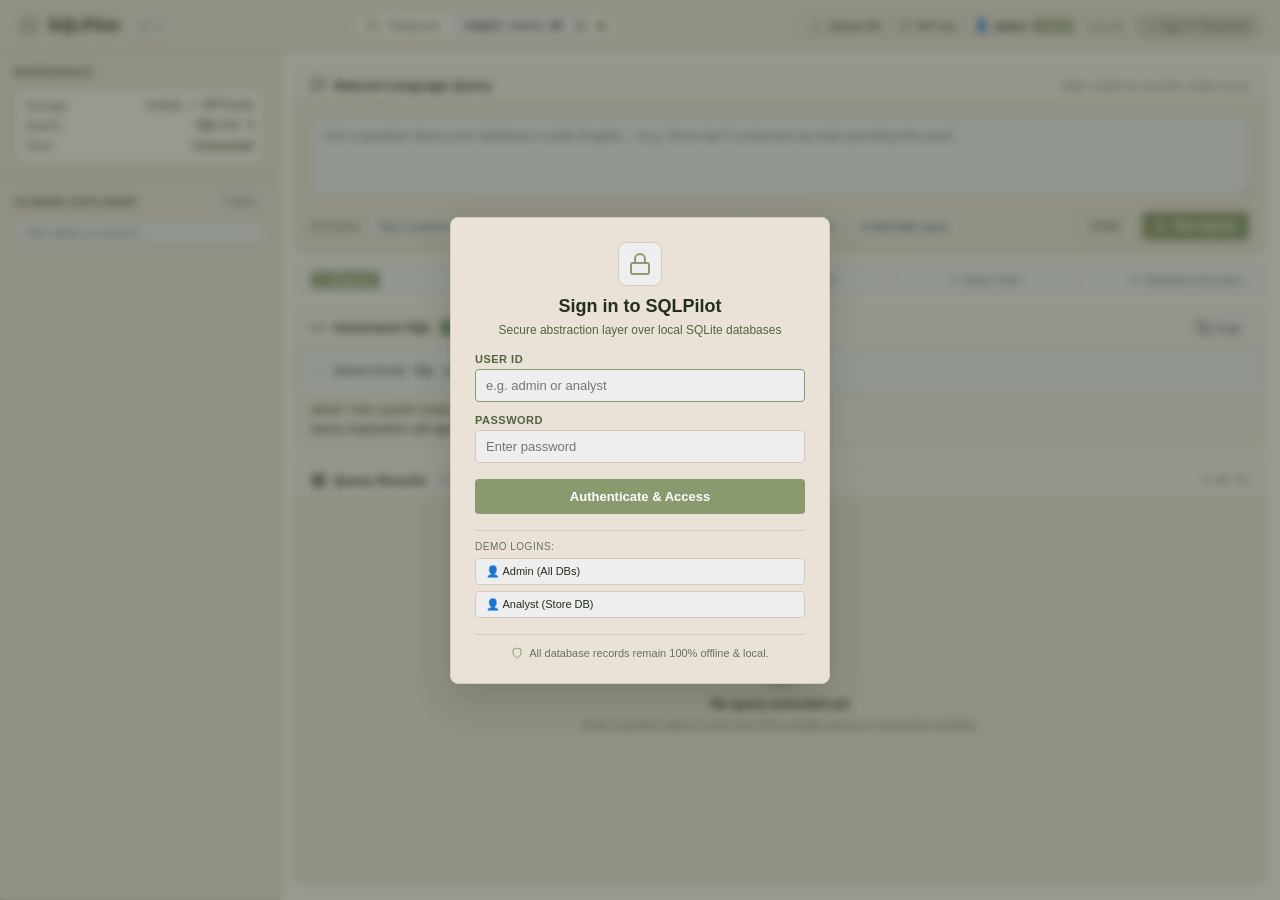
==== commit 4c33ce7d: "style: apply warm sand and olive palette from visual design reference" ====
--- a/public/index.html
+++ b/public/index.html
@@ -4,7 +4,7 @@
   <meta charset="UTF-8">
   <meta name="viewport" content="width=device-width, initial-scale=1.0">
   <title>SQLPilot — Database Workspace</title>
-  <link rel="stylesheet" href="styles.css?v=2.4">
+  <link rel="stylesheet" href="styles.css?v=2.9">
 </head>
 <body>
   <div class="app-layout">
--- a/public/styles.css
+++ b/public/styles.css
@@ -1,32 +1,34 @@
 /* ==========================================================================
    SQLPilot Web — Workspace Design System
    Exact Color Palette:
-     Primary dark background:          #092328
-     Secondary surface / panel:        #12544F
-     Accent / active state:            #2A835F
-     Light text / secondary highlight: #8BBB92
+     Accent / active state:            #8B9A6E
+     Primary background:               #F7F2EB
+     Secondary surface / panel:        #EAE2D6
+     Light neutral surface / input:    #EEEEEE
    ========================================================================== */
 
 :root {
-  --bg-primary: #092328;
-  --surface-panel: #12544F;
-  --accent-active: #2A835F;
-  --text-light: #8BBB92;
-
-  /* Restrained neutrals & contextual tones */
-  --bg-darker: #06181C;
-  --surface-hover: #17655F;
-  --border-subtle: #1D6B64;
-  --border-focus: #2A835F;
-  --text-white: #F0F7F4;
-  --text-muted: #7FA985;
-  --code-bg: #06191D;
+  --bg-primary: #F7F2EB;
+  --surface-panel: #EAE2D6;
+  --accent-active: #8B9A6E;
+  --surface-light: #EEEEEE;
+
+  /* Restrained neutrals & contextual tones for warm light theme */
+  --bg-darker: #EEEEEE;
+  --surface-hover: #DFD5C6;
+  --border-subtle: #D5CABE;
+  --border-focus: #8B9A6E;
+  --text-primary: #242D20;
+  --text-white: #242D20;
+  --text-muted: #66725C;
+  --text-light: #526340;
+  --code-bg: #EEEEEE;
 
   /* Safety Level Colors */
-  --badge-read: #2A835F;
-  --badge-dml: #C58F28;
-  --badge-ddl: #D97724;
-  --badge-destructive: #C93B3B;
+  --badge-read: #5B8251;
+  --badge-dml: #B57F1E;
+  --badge-ddl: #C96B1E;
+  --badge-destructive: #B83232;
 
   /* Typography */
   --font-sans: -apple-system, BlinkMacSystemFont, "Segoe UI", Roboto, Helvetica, Arial, sans-serif;
@@ -63,7 +65,7 @@
   justify-content: space-between;
   padding: 0 20px;
   height: 52px;
-  background-color: var(--bg-darker);
+  background-color: var(--surface-panel);
   border-bottom: 1px solid var(--border-subtle);
   flex-shrink: 0;
 }
@@ -75,7 +77,7 @@
 }
 
 .brand-icon {
-  color: var(--text-light);
+  color: var(--accent-active);
   display: flex;
   align-items: center;
 }
@@ -90,10 +92,11 @@
 .app-version {
   font-size: 11px;
   font-family: var(--font-mono);
-  background-color: var(--surface-panel);
+  background-color: var(--surface-light);
   color: var(--text-light);
   padding: 2px 6px;
   border-radius: 4px;
+  border: 1px solid var(--border-subtle);
 }
 
 .header-center {
@@ -105,7 +108,7 @@
   display: flex;
   align-items: center;
   gap: 8px;
-  background-color: var(--surface-panel);
+  background-color: var(--bg-primary);
   border: 1px solid var(--border-subtle);
   padding: 4px 12px;
   border-radius: 16px;
@@ -113,7 +116,7 @@
 }
 
 .db-icon {
-  color: var(--text-light);
+  color: var(--accent-active);
   display: flex;
   align-items: center;
 }
@@ -135,8 +138,8 @@
 }
 
 .status-indicator-dot.connected {
-  background-color: var(--text-light);
-  box-shadow: 0 0 6px var(--text-light);
+  background-color: var(--accent-active);
+  box-shadow: 0 0 6px rgba(139, 154, 110, 0.6);
 }
 
 .header-status {
@@ -150,7 +153,7 @@
   gap: 6px;
   font-size: 12px;
   color: var(--text-light);
-  background-color: rgba(42, 131, 95, 0.2);
+  background-color: rgba(139, 154, 110, 0.15);
   border: 1px solid var(--accent-active);
   padding: 3px 10px;
   border-radius: 12px;
@@ -160,7 +163,7 @@
   width: 6px;
   height: 6px;
   border-radius: 50%;
-  background-color: var(--text-light);
+  background-color: var(--accent-active);
 }
 
 /* Workspace Body: Sidebar + Console */
@@ -173,7 +176,7 @@
 /* Sidebar */
 .sidebar {
   width: 280px;
-  background-color: var(--bg-darker);
+  background-color: var(--surface-panel);
   border-right: 1px solid var(--border-subtle);
   display: flex;
   flex-direction: column;
@@ -202,7 +205,7 @@
 }
 
 .workspace-card {
-  background-color: var(--surface-panel);
+  background-color: var(--bg-primary);
   border: 1px solid var(--border-subtle);
   border-radius: 6px;
   padding: 10px;
@@ -243,10 +246,11 @@
 
 .table-count-badge {
   font-size: 10px;
-  background-color: var(--surface-panel);
+  background-color: var(--surface-light);
   color: var(--text-light);
   padding: 2px 6px;
   border-radius: 4px;
+  border: 1px solid var(--border-subtle);
 }
 
 .schema-search-container {
@@ -255,7 +259,7 @@
 
 .schema-search-input {
   width: 100%;
-  background-color: var(--surface-panel);
+  background-color: var(--surface-light);
   border: 1px solid var(--border-subtle);
   border-radius: 4px;
   color: var(--text-white);
@@ -285,12 +289,12 @@
 }
 
 .schema-tree::-webkit-scrollbar-track {
-  background: rgba(9, 35, 40, 0.4);
+  background: var(--surface-panel);
   border-radius: 3px;
 }
 
 .schema-tree::-webkit-scrollbar-thumb {
-  background: var(--surface-panel);
+  background: var(--border-subtle);
   border-radius: 3px;
 }
 
@@ -305,20 +309,20 @@
   flex-shrink: 0;
   border: 1px solid var(--border-subtle);
   border-radius: 5px;
-  background-color: var(--surface-panel);
+  background-color: var(--bg-primary);
   display: flex;
   flex-direction: column;
   transition: border-color 0.18s ease, background-color 0.18s ease;
 }
 
 .schema-table-item:hover {
-  border-color: rgba(42, 131, 95, 0.8);
+  border-color: var(--accent-active);
 }
 
 .schema-table-item.expanded {
   border-color: var(--accent-active);
-  background-color: rgba(18, 84, 79, 0.35);
-  box-shadow: 0 2px 8px rgba(0, 0, 0, 0.25);
+  background-color: #FAF7F2;
+  box-shadow: 0 2px 8px rgba(36, 45, 32, 0.08);
 }
 
 /* Table Header (Clickable full-width row with zero UA button styling) */
@@ -348,7 +352,7 @@
 }
 
 .schema-table-header:hover {
-  background-color: rgba(42, 131, 95, 0.2);
+  background-color: rgba(139, 154, 110, 0.15);
 }
 
 .table-header-left {
@@ -363,13 +367,13 @@
   display: inline-flex;
   align-items: center;
   justify-content: center;
-  color: var(--text-light);
+  color: var(--accent-active);
   transition: transform 0.2s cubic-bezier(0.4, 0, 0.2, 1);
   flex-shrink: 0;
 }
 
 .table-icon {
-  color: #8BBB92;
+  color: #8B9A6E;
   display: inline-flex;
   align-items: center;
   flex-shrink: 0;
@@ -388,8 +392,8 @@
 
 .table-col-count {
   font-size: 10px;
-  color: var(--text-light);
-  background-color: rgba(9, 35, 40, 0.7);
+  color: var(--text-muted);
+  background-color: var(--surface-light);
   padding: 2px 7px;
   border-radius: 10px;
   border: 1px solid var(--border-subtle);
@@ -401,7 +405,7 @@
 /* Expanded Column List */
 .schema-col-list {
   display: none;
-  background-color: rgba(6, 21, 24, 0.75);
+  background-color: #FAF7F2;
   border-top: 1px solid var(--border-subtle);
   flex-direction: column;
   padding: 4px 6px;
@@ -430,45 +434,45 @@
   display: flex;
   align-items: center;
   justify-content: space-between;
-  padding: 4px 6px;
+  padding: 3px 6px;
   border-radius: 3px;
   font-size: 11px;
   transition: background-color 0.12s ease;
-  border-bottom: 1px solid rgba(18, 84, 79, 0.22);
-  box-sizing: border-box;
-}
-
-.schema-col-row:last-child {
-  border-bottom: none;
+  min-height: 22px;
 }
 
 .schema-col-row:hover {
-  background-color: rgba(42, 131, 95, 0.18);
-}
-
-.col-left {
-  display: flex;
-  align-items: baseline;
+  background-color: rgba(139, 154, 110, 0.12);
+}
+
+.col-row-left {
+  display: flex;
+  align-items: center;
   gap: 6px;
   min-width: 0;
   flex: 1;
-  overflow: hidden;
-}
-
-.col-name {
+}
+
+.col-icon {
+  color: var(--text-muted);
+  display: flex;
+  align-items: center;
+  flex-shrink: 0;
+}
+
+.schema-col-name {
   font-family: var(--font-mono);
-  font-weight: 600;
-  font-size: 11px;
-  color: #d8f3e5;
-  white-space: nowrap;
+  color: var(--text-white);
+  font-size: 11px;
   overflow: hidden;
   text-overflow: ellipsis;
-}
-
-.col-type {
+  white-space: nowrap;
+}
+
+.schema-col-type {
   font-family: var(--font-mono);
   font-size: 9.5px;
-  color: var(--text-light);
+  color: var(--text-muted);
   opacity: 0.85;
   white-space: nowrap;
   flex-shrink: 0;
@@ -499,27 +503,27 @@
 .tag-pk {
   background-color: var(--accent-active);
   color: #ffffff;
-  box-shadow: 0 0 4px rgba(42, 131, 95, 0.4);
-}
-
-/* Unique: Light Teal Outline */
+  box-shadow: 0 0 4px rgba(139, 154, 110, 0.4);
+}
+
+/* Unique: Light Outline */
 .tag-unique {
-  background-color: rgba(139, 187, 146, 0.18);
-  color: #8BBB92;
-  border: 1px solid rgba(139, 187, 146, 0.5);
+  background-color: rgba(139, 154, 110, 0.2);
+  color: #4A5837;
+  border: 1px solid rgba(139, 154, 110, 0.5);
 }
 
 /* Not Null: Muted Surface Badge */
 .tag-notnull {
-  background-color: rgba(18, 84, 79, 0.65);
-  color: #bce9cc;
-  border: 1px solid rgba(42, 131, 95, 0.4);
+  background-color: rgba(234, 226, 214, 0.9);
+  color: #57634B;
+  border: 1px solid var(--border-subtle);
 }
 
 /* Foreign Key */
 .tag-fk {
-  background-color: rgba(9, 35, 40, 0.85);
-  color: var(--text-light);
+  background-color: var(--surface-light);
+  color: #4A5837;
   border: 1px solid var(--border-subtle);
   font-size: 8px;
   max-width: 95px;
@@ -527,12 +531,9 @@
   text-overflow: ellipsis;
 }
 
-/* Recent Queries */
+/* Recent Queries (Legacy / Optional) */
 .recent-section {
-  max-height: 180px;
-  overflow: hidden;
-  display: flex;
-  flex-direction: column;
+  display: none;
 }
 
 .recent-list {
@@ -570,6 +571,7 @@
   padding: 16px;
   gap: 12px;
   overflow-y: auto;
+  background-color: var(--bg-primary);
 }
 
 /* Console Card Base */
@@ -579,6 +581,7 @@
   border-radius: 6px;
   overflow: hidden;
   flex-shrink: 0;
+  box-shadow: 0 1px 3px rgba(36, 45, 32, 0.05);
 }
 
 .card-header {
@@ -586,7 +589,7 @@
   align-items: center;
   justify-content: space-between;
   padding: 9px 14px;
-  background-color: rgba(9, 35, 40, 0.5);
+  background-color: rgba(247, 242, 235, 0.7);
   border-bottom: 1px solid var(--border-subtle);
 }
 
@@ -605,7 +608,7 @@
 .card-title {
   font-size: 13px;
   font-weight: 600;
-  color: var(--text-light);
+  color: var(--text-white);
   letter-spacing: 0.3px;
 }
 
@@ -621,7 +624,7 @@
 
 .query-textarea {
   width: 100%;
-  background-color: var(--bg-darker);
+  background-color: var(--surface-light);
   border: 1px solid var(--border-subtle);
   border-radius: 4px;
   color: var(--text-white);
@@ -661,9 +664,9 @@
 }
 
 .sample-chip {
-  background-color: var(--bg-darker);
-  border: 1px solid var(--border-subtle);
-  color: var(--text-light);
+  background-color: var(--surface-light);
+  border: 1px solid var(--border-subtle);
+  color: var(--text-white);
   padding: 3px 8px;
   border-radius: 12px;
   font-size: 11px;
@@ -673,7 +676,7 @@
 
 .sample-chip:hover {
   background-color: var(--accent-active);
-  color: var(--text-white);
+  color: #ffffff;
   border-color: var(--accent-active);
 }
 
@@ -689,7 +692,7 @@
   align-items: center;
   justify-content: space-between;
   padding: 6px 14px;
-  background-color: var(--bg-darker);
+  background-color: var(--surface-light);
   border: 1px solid var(--border-subtle);
   border-radius: 4px;
   font-size: 11px;
@@ -703,12 +706,13 @@
 
 .step-item.active {
   background-color: var(--accent-active);
-  color: var(--text-white);
+  color: #ffffff;
   font-weight: 600;
 }
 
 .step-item.completed {
   color: var(--text-light);
+  font-weight: 600;
 }
 
 .step-arrow {
@@ -732,12 +736,12 @@
 
 .btn-primary {
   background-color: var(--accent-active);
-  color: var(--text-white);
+  color: #ffffff;
   border-color: var(--accent-active);
 }
 
 .btn-primary:hover {
-  background-color: #339e73;
+  background-color: #7A895E;
 }
 
 .btn-secondary {
@@ -752,9 +756,9 @@
 }
 
 .btn-icon {
-  background: none;
-  border: 1px solid var(--border-subtle);
-  color: var(--text-light);
+  background: var(--surface-light);
+  border: 1px solid var(--border-subtle);
+  color: var(--text-white);
   padding: 3px 7px;
   border-radius: 4px;
   display: inline-flex;
@@ -782,7 +786,7 @@
   padding: 2px 6px;
   border-radius: 3px;
   background-color: var(--badge-read);
-  color: var(--text-white);
+  color: #ffffff;
   letter-spacing: 0.5px;
 }
 
@@ -814,12 +818,12 @@
   font-family: var(--font-mono);
   font-size: 13px;
   line-height: 1.5;
-  color: var(--text-white);
+  color: #1E2519;
 }
 
 .explanation-box {
   padding: 10px 14px;
-  background-color: rgba(9, 35, 40, 0.3);
+  background-color: rgba(247, 242, 235, 0.6);
 }
 
 .explanation-title {
@@ -839,7 +843,7 @@
 
 /* Human Approval Banner */
 .approval-gate-banner {
-  background-color: rgba(197, 143, 40, 0.15);
+  background-color: rgba(181, 127, 30, 0.12);
   border-top: 1px solid var(--badge-dml);
   padding: 12px 14px;
   display: flex;
@@ -848,7 +852,7 @@
 }
 
 .approval-gate-banner.destructive {
-  background-color: rgba(201, 59, 59, 0.18);
+  background-color: rgba(184, 50, 50, 0.12);
   border-top: 1px solid var(--badge-destructive);
 }
 
@@ -865,11 +869,11 @@
 .approval-title {
   font-size: 13px;
   font-weight: 700;
-  color: #F8D072;
+  color: #8F5F0A;
 }
 
 .approval-gate-banner.destructive .approval-title {
-  color: #FFA5A5;
+  color: #A31F1F;
 }
 
 .approval-impact {
@@ -906,7 +910,7 @@
 
 .btn-approve {
   background-color: var(--accent-active);
-  color: var(--text-white);
+  color: #ffffff;
   border: 1px solid var(--accent-active);
   padding: 6px 14px;
   font-size: 12px;
@@ -919,13 +923,13 @@
 }
 
 .btn-approve:hover {
-  background-color: #339e73;
+  background-color: #7A895E;
 }
 
 .btn-reject {
   background-color: transparent;
-  color: #FFA5A5;
-  border: 1px solid rgba(201, 59, 59, 0.5);
+  color: #B83232;
+  border: 1px solid rgba(184, 50, 50, 0.5);
   padding: 6px 14px;
   font-size: 12px;
   font-weight: 600;
@@ -937,7 +941,7 @@
 }
 
 .btn-reject:hover {
-  background-color: rgba(201, 59, 59, 0.2);
+  background-color: rgba(184, 50, 50, 0.1);
 }
 
 /* Results Panel */
@@ -950,11 +954,12 @@
 
 .row-count-badge {
   font-size: 11px;
-  background-color: var(--bg-darker);
+  background-color: var(--surface-light);
   color: var(--text-light);
   padding: 2px 7px;
   border-radius: 10px;
   font-family: var(--font-mono);
+  border: 1px solid var(--border-subtle);
 }
 
 .metric-badge {
@@ -979,7 +984,7 @@
 .state-title {
   font-size: 13px;
   font-weight: 600;
-  color: var(--text-light);
+  color: var(--text-white);
 }
 
 .state-subtitle {
@@ -992,8 +997,8 @@
 .loading-spinner {
   width: 28px;
   height: 28px;
-  border: 3px solid rgba(42, 131, 95, 0.3);
-  border-top-color: var(--text-light);
+  border: 3px solid rgba(139, 154, 110, 0.3);
+  border-top-color: var(--accent-active);
   border-radius: 50%;
   animation: spin 0.8s linear infinite;
   margin-bottom: 6px;
@@ -1005,22 +1010,22 @@
 
 /* Error State */
 .error-icon-box {
-  color: #FFA5A5;
+  color: #B83232;
   margin-bottom: 4px;
 }
 
 .error-title {
   font-size: 13px;
   font-weight: 700;
-  color: #FFA5A5;
+  color: #B83232;
 }
 
 .error-message {
   font-size: 12px;
-  color: var(--text-white);
+  color: #B83232;
   font-family: var(--font-mono);
-  background-color: var(--bg-darker);
-  border: 1px solid rgba(201, 59, 59, 0.4);
+  background-color: var(--surface-light);
+  border: 1px solid rgba(184, 50, 50, 0.4);
   padding: 8px 12px;
   border-radius: 4px;
   max-width: 600px;
@@ -1031,7 +1036,7 @@
   flex: 1;
   overflow: auto;
   max-height: 380px;
-  background-color: var(--bg-darker);
+  background-color: var(--surface-light);
 }
 
 .results-table {
@@ -1043,11 +1048,11 @@
 }
 
 .results-table th {
-  background-color: #0c2b31;
-  color: var(--text-light);
+  background-color: #E2D9CC;
+  color: var(--text-white);
   font-weight: 600;
   padding: 8px 12px;
-  border-bottom: 1px solid var(--border-subtle);
+  border-bottom: 2px solid var(--border-subtle);
   position: sticky;
   top: 0;
   z-index: 1;
@@ -1056,13 +1061,13 @@
 
 .results-table td {
   padding: 7px 12px;
-  border-bottom: 1px solid rgba(29, 107, 100, 0.3);
+  border-bottom: 1px solid var(--border-subtle);
   color: var(--text-white);
   white-space: nowrap;
 }
 
 .results-table tr:hover td {
-  background-color: rgba(42, 131, 95, 0.15);
+  background-color: rgba(139, 154, 110, 0.15);
 }
 
 /* Utility Hidden */
@@ -1077,7 +1082,7 @@
 }
 
 ::-webkit-scrollbar-track {
-  background: var(--bg-darker);
+  background: var(--surface-panel);
 }
 
 ::-webkit-scrollbar-thumb {
@@ -1095,7 +1100,7 @@
 
 /* Database Select Dropdown in Header */
 .db-select {
-  background-color: var(--bg-darker);
+  background-color: var(--surface-light);
   color: var(--text-white);
   border: 1px solid var(--border-subtle);
   border-radius: 4px;
@@ -1113,7 +1118,7 @@
 }
 
 .db-select option {
-  background-color: var(--bg-darker);
+  background-color: var(--surface-panel);
   color: var(--text-white);
 }
 
@@ -1124,8 +1129,8 @@
   gap: 5px;
   padding: 3px 8px;
   border-radius: 4px;
-  background-color: rgba(42, 131, 95, 0.18);
-  border: 1px solid rgba(42, 131, 95, 0.45);
+  background-color: rgba(139, 154, 110, 0.18);
+  border: 1px solid rgba(139, 154, 110, 0.45);
   color: var(--text-light);
   font-size: 11px;
   font-weight: 500;
@@ -1159,7 +1164,7 @@
   padding: 1px 4px;
   border-radius: 3px;
   background-color: var(--accent-active);
-  color: var(--text-white);
+  color: #ffffff;
   letter-spacing: 0.5px;
 }
 
@@ -1184,7 +1189,7 @@
 .auth-modal-overlay {
   position: fixed;
   inset: 0;
-  background-color: rgba(6, 21, 24, 0.88);
+  background-color: rgba(36, 45, 32, 0.45);
   backdrop-filter: blur(4px);
   display: flex;
   align-items: center;
@@ -1199,7 +1204,7 @@
   border: 1px solid var(--border-subtle);
   border-radius: 8px;
   padding: 24px;
-  box-shadow: 0 16px 36px rgba(0, 0, 0, 0.5);
+  box-shadow: 0 16px 36px rgba(36, 45, 32, 0.18);
   display: flex;
   flex-direction: column;
   gap: 16px;
@@ -1217,7 +1222,7 @@
   width: 44px;
   height: 44px;
   border-radius: 8px;
-  background-color: var(--bg-darker);
+  background-color: var(--surface-light);
   border: 1px solid var(--border-subtle);
   display: flex;
   align-items: center;
@@ -1260,7 +1265,7 @@
 }
 
 .form-input {
-  background-color: var(--bg-darker);
+  background-color: var(--surface-light);
   border: 1px solid var(--border-subtle);
   border-radius: 4px;
   padding: 8px 10px;
@@ -1277,16 +1282,16 @@
 .auth-error-box {
   padding: 8px 10px;
   border-radius: 4px;
-  background-color: rgba(184, 50, 50, 0.2);
-  border: 1px solid rgba(184, 50, 50, 0.4);
-  color: #ff9999;
+  background-color: rgba(184, 50, 50, 0.15);
+  border: 1px solid rgba(184, 50, 50, 0.35);
+  color: #B83232;
   font-size: 12px;
   text-align: center;
 }
 
 .btn-auth-submit {
   background-color: var(--accent-active);
-  color: var(--text-white);
+  color: #ffffff;
   border: none;
   border-radius: 4px;
   padding: 10px;
@@ -1298,7 +1303,7 @@
 }
 
 .btn-auth-submit:hover {
-  background-color: #339e73;
+  background-color: #7A895E;
 }
 
 .quick-credentials {
@@ -1318,10 +1323,10 @@
 }
 
 .btn-cred-chip {
-  background-color: var(--bg-darker);
-  border: 1px solid var(--border-subtle);
-  border-radius: 4px;
-  color: var(--text-light);
+  background-color: var(--surface-light);
+  border: 1px solid var(--border-subtle);
+  border-radius: 4px;
+  color: var(--text-white);
   padding: 6px 10px;
   font-size: 11px;
   text-align: left;
@@ -1347,7 +1352,7 @@
 }
 
 .auth-modal-footer svg {
-  stroke: var(--text-light);
+  stroke: var(--accent-active);
 }
 
 /* Header Action Buttons (Upload DB & Settings) */
@@ -1358,7 +1363,7 @@
   background-color: var(--surface-panel);
   border: 1px solid var(--border-subtle);
   border-radius: 4px;
-  color: var(--text-light);
+  color: var(--text-white);
   padding: 4px 8px;
   font-size: 11px;
   font-weight: 500;
@@ -1373,11 +1378,11 @@
 }
 
 .btn-header-action svg {
-  stroke: var(--text-light);
+  stroke: var(--accent-active);
 }
 
 .btn-header-action:hover svg {
-  stroke: var(--accent-active);
+  stroke: #7A895E;
 }
 
 /* Modal Card Header Bar */
@@ -1409,7 +1414,7 @@
   border-radius: 6px;
   padding: 24px 16px;
   text-align: center;
-  background-color: var(--bg-darker);
+  background-color: var(--surface-light);
   cursor: pointer;
   transition: all 0.15s ease;
   display: flex;
@@ -1420,11 +1425,11 @@
 
 .file-dropzone:hover, .file-dropzone.dragover {
   border-color: var(--accent-active);
-  background-color: rgba(42, 131, 95, 0.1);
+  background-color: rgba(139, 154, 110, 0.12);
 }
 
 .file-dropzone svg {
-  stroke: var(--text-light);
+  stroke: var(--accent-active);
 }
 
 .dropzone-text {
@@ -1444,5 +1449,3 @@
   gap: 8px;
   align-items: center;
 }
-
-
